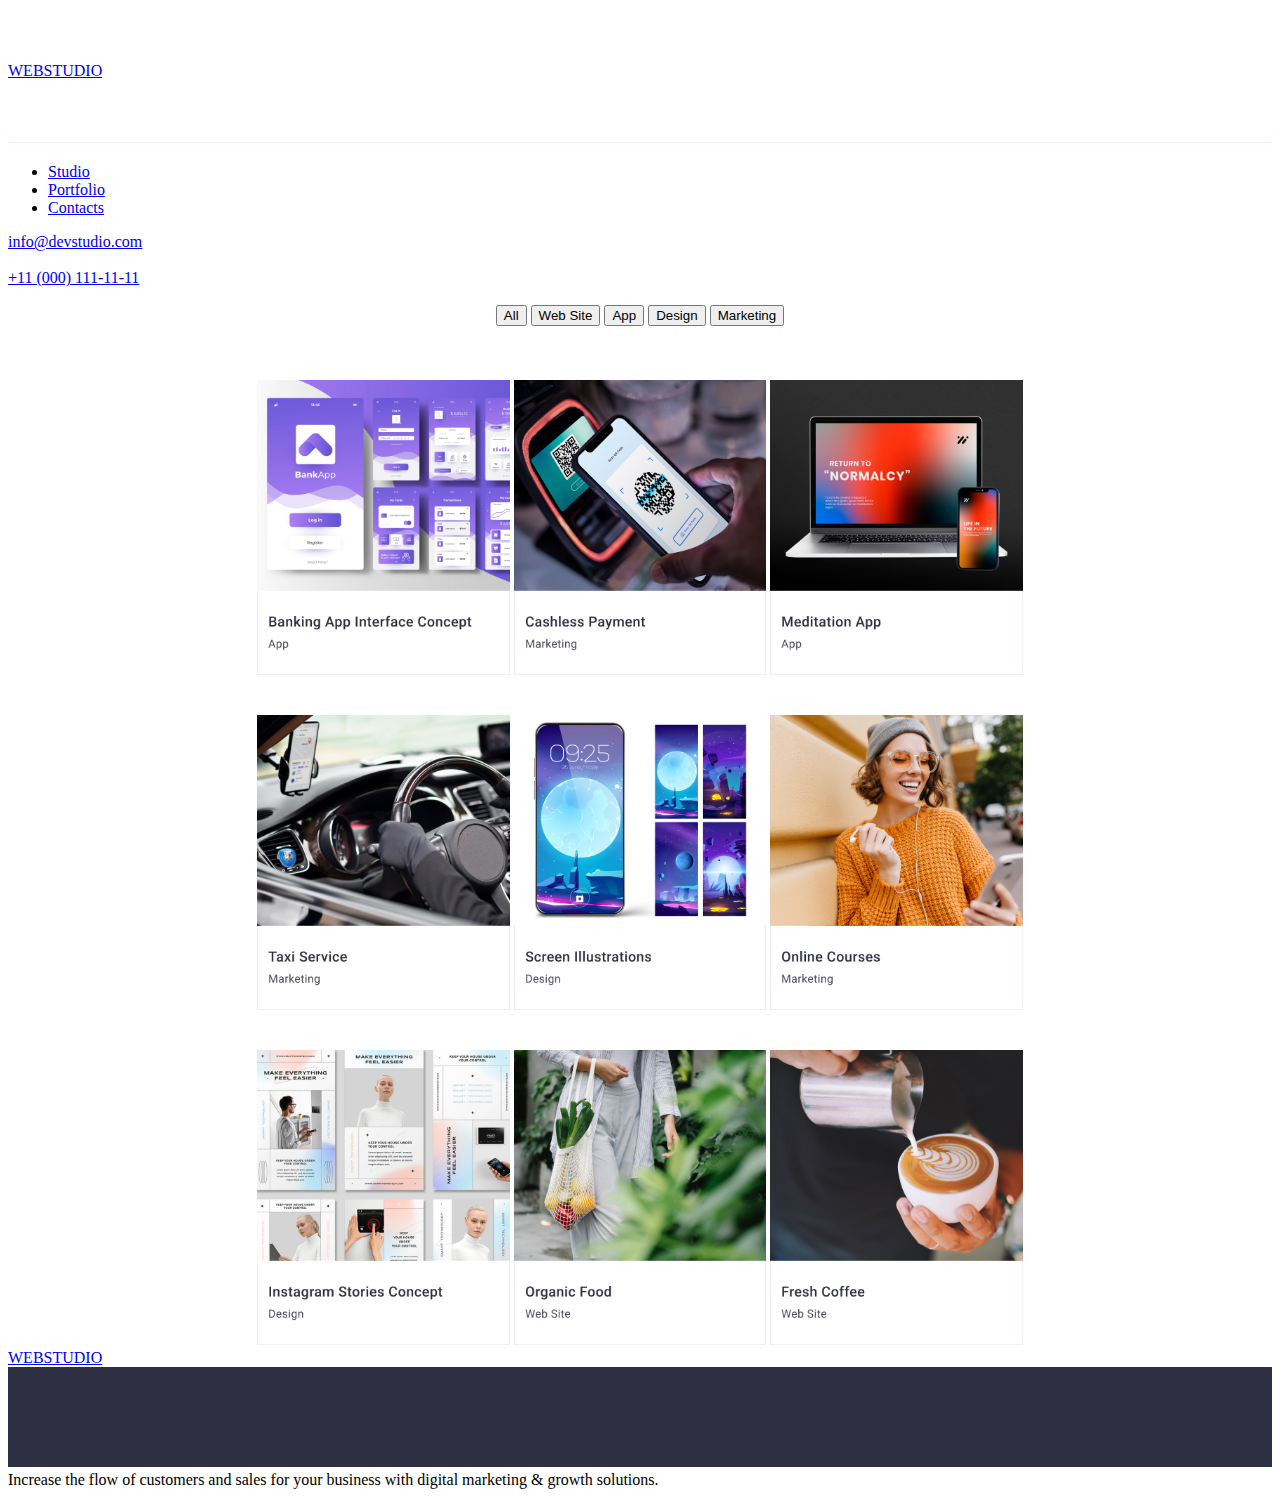
==== portfolio.html @ 26db4ebc "Reviewed" ====
<!doctype html>
<br lang="en">
<head>
  <title>Portfolio</title>
  <meta charset="utf-8">
</head>

<br>

<br>
<a href="WebStudio">WEBSTUDIO</a>
  <img src="./images/Top line bg.jpg" alt="Top Header bg" width="100%" />
<nav>
  <ul>
    <li>
      <a href="Studio">Studio</a>
    </li>
    <li>
      <a href="Portfolio">Portfolio</a>
    </li>
    <li>
      <a href="Contacts">Contacts</a>
    </li>
  </ul>
</nav>

<a href="mailto:info@devstudio.com" 
    target="_blank" 
    rel="noopener norefferer">
    info@devstudio.com
</a>
</br></br>
<a href="tel:+11 (000) 111-11-11" 
    target="_blank" 
    rel="noopener norefferer" >
    +11 (000) 111-11-11
</a>
</Header>
</br></br>
<main>

  <section align="center">
      <button type="button"> All </button>
      <button type="button"> Web Site </button>
      <button type="button"> App </button>
      <button type="button"> Design </button>
      <button type="button"> Marketing </button>
  </section>
</br></br></br>
  <section align="center">
    <img src="./images/Portfolio pc1 s1.jpg" alt="Banking App Interface Concept- App" width="20%"/>
    <img src="./images/Portfolio pc2 s1.jpg" alt="Cashless Payment- Marketing" width="20%" /> 
    <img src="./images/Portfolio pc3 s1.jpg" alt="Meditation App- App" width="20%"/>
  </section>
  </br></br>
  <section align="center">
    <img src="./images/Portfolio pc1 s2.jpg" alt="Taxi Service- Marketing" width="20%"/>
    <img src="./images/Portfolio pc2 s2.jpg" alt="Screen Illustrations- Design" width="20%" /> 
    <img src="./images/Portfolio pc3 s2.jpg" alt="Online Courses- Marketing" width="20%"/>
  </section>
</br></br>
  <section align="center">
    <img src="./images/Portfolio pc1 s3.jpg" alt="Instagram Stories Concept- Design" width="20%"/>
    <img src="./images/Portfolio pc2 s3.jpg" alt="Organic Food- Web Site" width="20%" /> 
    <img src="./images/Portfolio pc3 s3.jpg" alt="Fresh Coffee- Web Site" width="20%"/>
  </section>
</main>

<footer>
    <a href="WebStudio">WEBSTUDIO </a>
    <img src="./images/navy-blue-footer.jpg" alt="Navy blue bg in footer" width="100%" height="100px"  />
    <span>Increase the flow of customers and sales for your business with digital marketing & growth solutions.</span>
</footer>
</body>
</html>
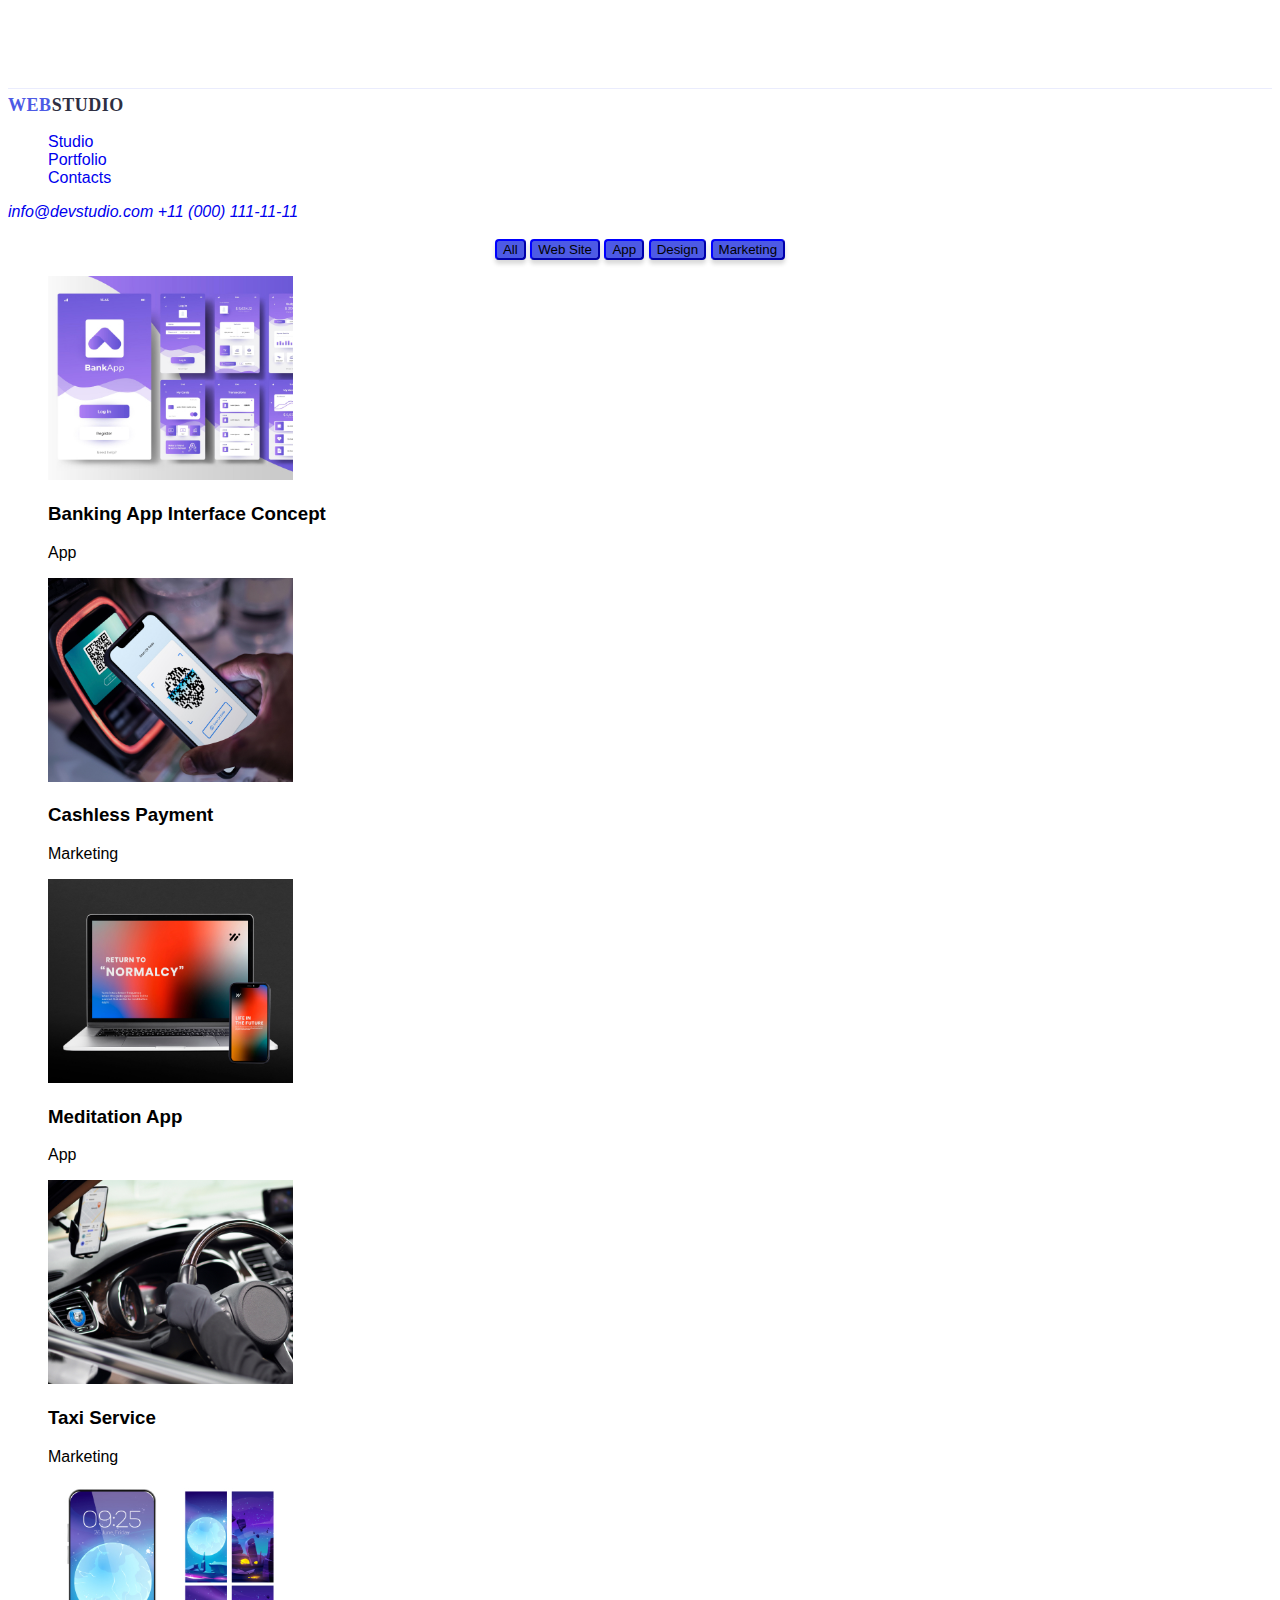
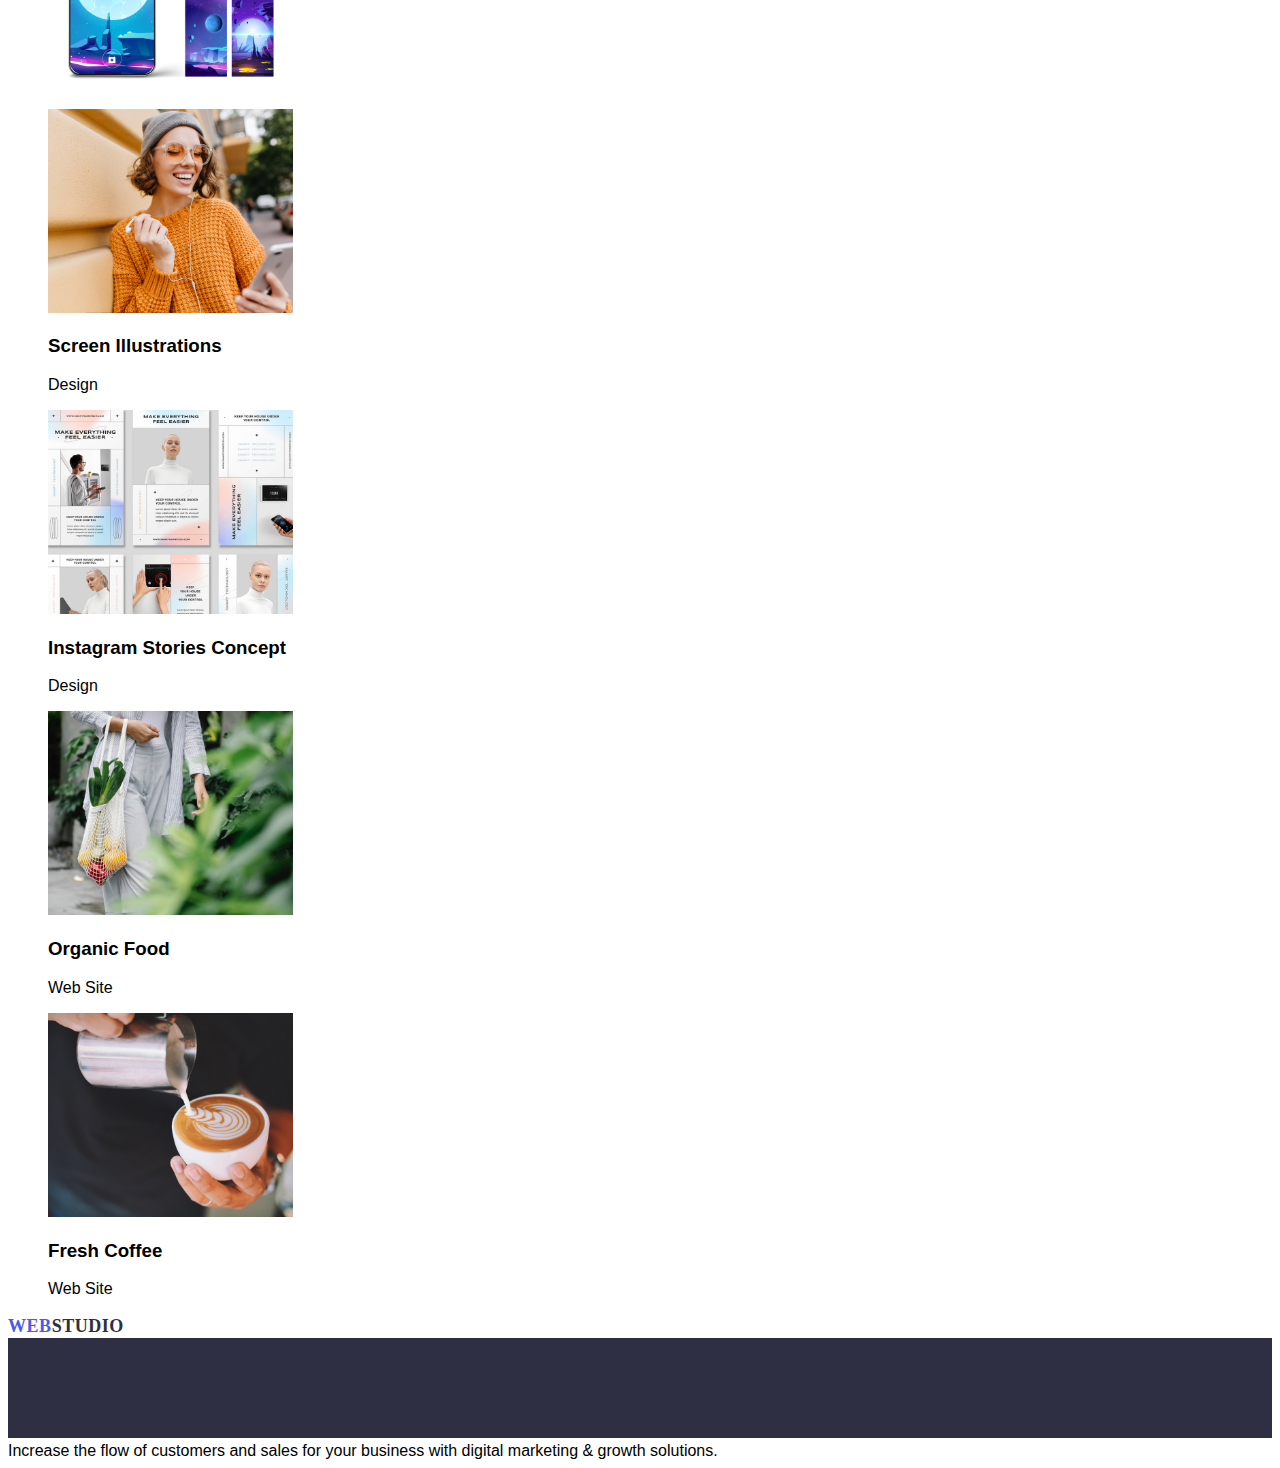
==== commit 47330704: "hw2" ====
--- a/portfolio.html
+++ b/portfolio.html
@@ -3,20 +3,28 @@
 <head>
   <title>Portfolio</title>
   <meta charset="utf-8">
+  <link rel="stylesheet" href="./css/style.css" />
 </head>
+<body>
+<header>
+<img src="./images/Top line bg.jpg" alt="Top Header bg" width="100%" />
 
-<br>
+<!--LOGO TEXT-->
+<a class="logo" href="./index.html" 
+rel= "noopener norefferer nofollow" 
+target="_blank">
+  <span class="web">WEB</span>
+  <span class="studio">STUDIO</span>
+</a>
 
-<br>
-<a href="WebStudio">WEBSTUDIO</a>
-  <img src="./images/Top line bg.jpg" alt="Top Header bg" width="100%" />
-<nav>
+<!-- Navigation --> 
+<nav class="nav"> 
   <ul>
     <li>
-      <a href="Studio">Studio</a>
+      <a href="./index.html" rel="noopener norefferer nofollow">Studio</a>
     </li>
     <li>
-      <a href="Portfolio">Portfolio</a>
+      <a href="./portfolio.html" rel="noopener norefferer nofollow">Portfolio</a>
     </li>
     <li>
       <a href="Contacts">Contacts</a>
@@ -24,53 +32,109 @@
   </ul>
 </nav>
 
-<a href="mailto:info@devstudio.com" 
+<!--Contacts-->
+<address>
+  <a href="mailto:info@devstudio.com" 
     target="_blank" 
     rel="noopener norefferer">
     info@devstudio.com
 </a>
-</br></br>
 <a href="tel:+11 (000) 111-11-11" 
     target="_blank" 
     rel="noopener norefferer" >
     +11 (000) 111-11-11
 </a>
-</Header>
-</br></br>
+</address>
+</header>
 <main>
-
-  <section align="center">
+<!-- Portfolio --></br>
+  <div class="center-nav" align="center">
       <button type="button"> All </button>
       <button type="button"> Web Site </button>
       <button type="button"> App </button>
       <button type="button"> Design </button>
       <button type="button"> Marketing </button>
-  </section>
-</br></br></br>
-  <section align="center">
-    <img src="./images/Portfolio pc1 s1.jpg" alt="Banking App Interface Concept- App" width="20%"/>
-    <img src="./images/Portfolio pc2 s1.jpg" alt="Cashless Payment- Marketing" width="20%" /> 
-    <img src="./images/Portfolio pc3 s1.jpg" alt="Meditation App- App" width="20%"/>
-  </section>
-  </br></br>
-  <section align="center">
-    <img src="./images/Portfolio pc1 s2.jpg" alt="Taxi Service- Marketing" width="20%"/>
-    <img src="./images/Portfolio pc2 s2.jpg" alt="Screen Illustrations- Design" width="20%" /> 
-    <img src="./images/Portfolio pc3 s2.jpg" alt="Online Courses- Marketing" width="20%"/>
-  </section>
-</br></br>
-  <section align="center">
-    <img src="./images/Portfolio pc1 s3.jpg" alt="Instagram Stories Concept- Design" width="20%"/>
-    <img src="./images/Portfolio pc2 s3.jpg" alt="Organic Food- Web Site" width="20%" /> 
-    <img src="./images/Portfolio pc3 s3.jpg" alt="Fresh Coffee- Web Site" width="20%"/>
-  </section>
+  </div>
+  <ul>
+    <!--1st Layer--> 
+    <div class="portfolio-1st">
+      <section class="port-1st">
+      
+      <li><img src="./images/portimg1.jpg" alt="Banking App Interface Concept- App" width="20%"/>
+      <h3>Banking App Interface Concept</h3>
+      <p>App</p>
+      </li>
+      
+      <li><img src="./images/portimg2.jpg" alt="Cashless Payment- Marketing" width="20%" /> 
+      <h3>Cashless Payment</h3>
+      <p>Marketing</p>
+      </li>
+      
+      <li><img src="./images/portimg3.jpg" alt="Meditation App- App" width="20%"/>
+       <h3>Meditation App</h3>
+      <p>App</p>
+      </li>
+      </section>
+    </div>
+    
+    <!--2nd Layer--> 
+    <div class="portfolio-2nd">
+      <section class="port-2nd">
+      
+      <li><img src="./images/portimg4.jpg" alt="Taxi Service- Marketing" width="20%"/>
+      <h3>Taxi Service</h3>
+      <p>Marketing</p>
+      </li>
+      
+      <li><img src="./images/portimg5.jpg" alt="Screen Illustrations- Design" width="20%" /> 
+      <h3></h3>
+      <p></p>
+      </li>
+      
+      <li><img src="./images/portimg6.jpg" alt="Online Courses- Marketing" width="20%"/>
+      <h3>Screen Illustrations</h3>
+      <p>Design</p>
+      </li>
+      </section>
+    </div>
+    
+    <!--3rd Layer--> 
+    <div class="portfolio-3rd">
+      <section class="port-3rd">
+      
+      <li><img src="./images/portimg7.jpg" alt="Instagram Stories Concept- Design" width="20%"/>
+      <h3>Instagram Stories Concept</h3>
+      <p>Design</p>
+      </li>
+      
+      <li><img src="./images/portimg8.jpg" alt="Organic Food- Web Site" width="20%" />
+      <h3>Organic Food</h3>
+      <p>Web Site</p>
+      </li> 
+      
+      <li><img src="./images/portimg9.jpg" alt="Fresh Coffee- Web Site" width="20%"/>
+      <h3>Fresh Coffee</h3>
+      <p>Web Site</p>
+      </li>
+      </section> 
+    </div>
+
+  </ul>
 </main>
 
-<footer>
-    <a href="WebStudio">WEBSTUDIO </a>
+<footer class="footer">
+    <a class="logo" href="./index.html"
+    rel= "noopener norefferer nofollow" 
+    target="_blank">
+      <span class="web">WEB</span>
+      <span class="studio">STUDIO</span>
+    </a>
     <img src="./images/navy-blue-footer.jpg" alt="Navy blue bg in footer" width="100%" height="100px"  />
     <span>Increase the flow of customers and sales for your business with digital marketing & growth solutions.</span>
 </footer>
-</body>
+
+</body> 
+
+
 </html>
 
--- a/css/style.css
+++ b/css/style.css
@@ -0,0 +1,153 @@
+
+.logo {
+  display: inline-flex;
+height: 24px;
+align-items: center;
+flex-shrink: 0;
+position: inherit;
+}
+
+.web {
+color: var(--iris, #4D5AE5);
+font-family: Raleway;
+font-size: 18px;
+font-style: normal;
+font-weight: 800;
+line-height: 21px; /* 116.667% */
+letter-spacing: 0.54px;
+text-transform: uppercase;
+white-space: nowrap;
+}
+.studio {
+color: var(--navyblue, #2E2F42);
+font-family: Raleway;
+font-size: 18px;
+font-style: normal;
+font-weight: 800;
+line-height: 21px; /* 116.667% */
+letter-spacing: 0.54px;
+text-transform: uppercase;
+white-space: nowrap;
+}
+
+.header-nav {
+font-family: sans-serif;
+text-decoration: none;
+white-space: nowrap;
+font-size: 16px;
+}
+.nav {
+  text-decoration: none;
+  white-space: nowrap;
+  font-size: 16px;
+}
+.center-nav {
+  color: blue;
+  text-decoration-color: blue;
+  font-size: 16px;
+}
+.center-nav:hover {
+color: darkblue;
+outline-color: rgb(126, 228, 148);
+transition: background-color 3s;
+border-color: black;
+border-radius: 10%;
+}
+
+.main-orderservice {
+    position: relative;
+        }
+ 
+.h1-orderservice {
+     position: absolute;
+     left: 50px;
+     bottom: 50px;
+     right: 50px;
+     text-align: center;
+     color: white;
+     padding: 25%;
+        }
+ 
+.button-orderservice {
+            position: absolute;
+            align-content: center;
+            text-align: center;
+            bottom: 20px;
+            left: 250px;
+      margin: 25%;
+      
+          }
+
+.button {
+  background-color: blueviolet;
+  color-scheme: green;
+}
+a {
+  text-decoration: none;
+  font-size: 16px;
+}
+li {
+list-style: none;
+
+}
+address {
+  color:black;
+  text-decoration: none;
+  font-size: 16px;
+}
+address:hover {
+color: blue;
+}
+
+body{
+  font-family:'roboto', sans-serif;
+}
+h2,h3,p,h1 {
+  font-family: 'roboto', sans-serif;
+}
+button{
+  border-color: blue;
+ border-radius: 4px;
+background: var(--iris, #4D5AE5);
+box-shadow: 0px 4px 4px 0px rgba(0, 0, 0, 0.15);
+}
+
+/* teamcard section*/
+
+.teamcard-section {
+  padding: 5px;
+  max-width: 1000px;
+  background-color: #fff;
+  border: 2px;
+}
+
+.teamcard {
+  margin-bottom: 30px;
+  border: 2px;
+}
+.teamcard-img {
+  display: block;
+  max-width: 500%;
+  height: auto;
+  align-items: center;
+}
+.teamname {
+  margin-top: 0;
+  margin-bottom: 20px;
+  border: 2px ;
+  text-align: center;
+}
+
+.teamrole {
+  margin-bottom: 0;
+  margin-top: 0;
+  border: 2px;
+  text-align: center;
+}
+/* Button Text
+font-family: Roboto;
+font-size: 16px;
+font-style: normal;
+font-weight: 500;
+line-height: 24px;     150%
+letter-spacing: 0.64px; */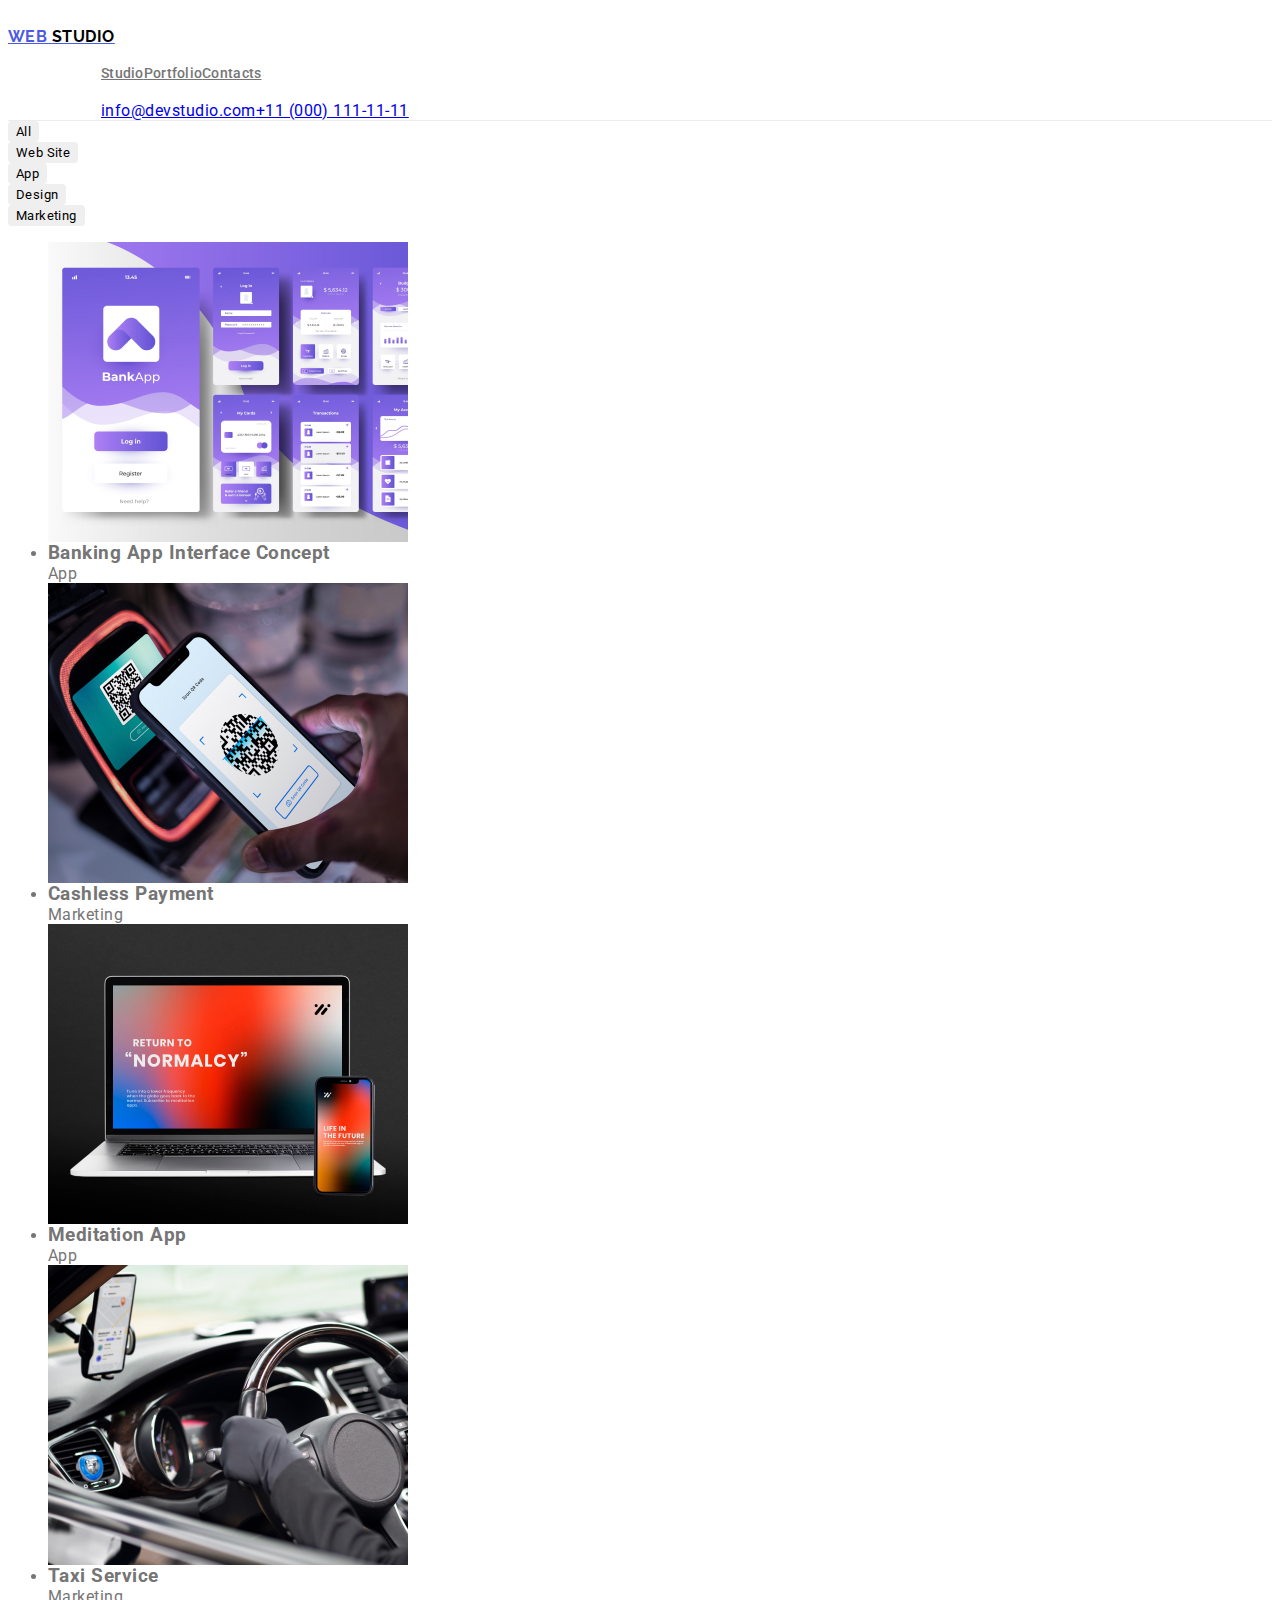
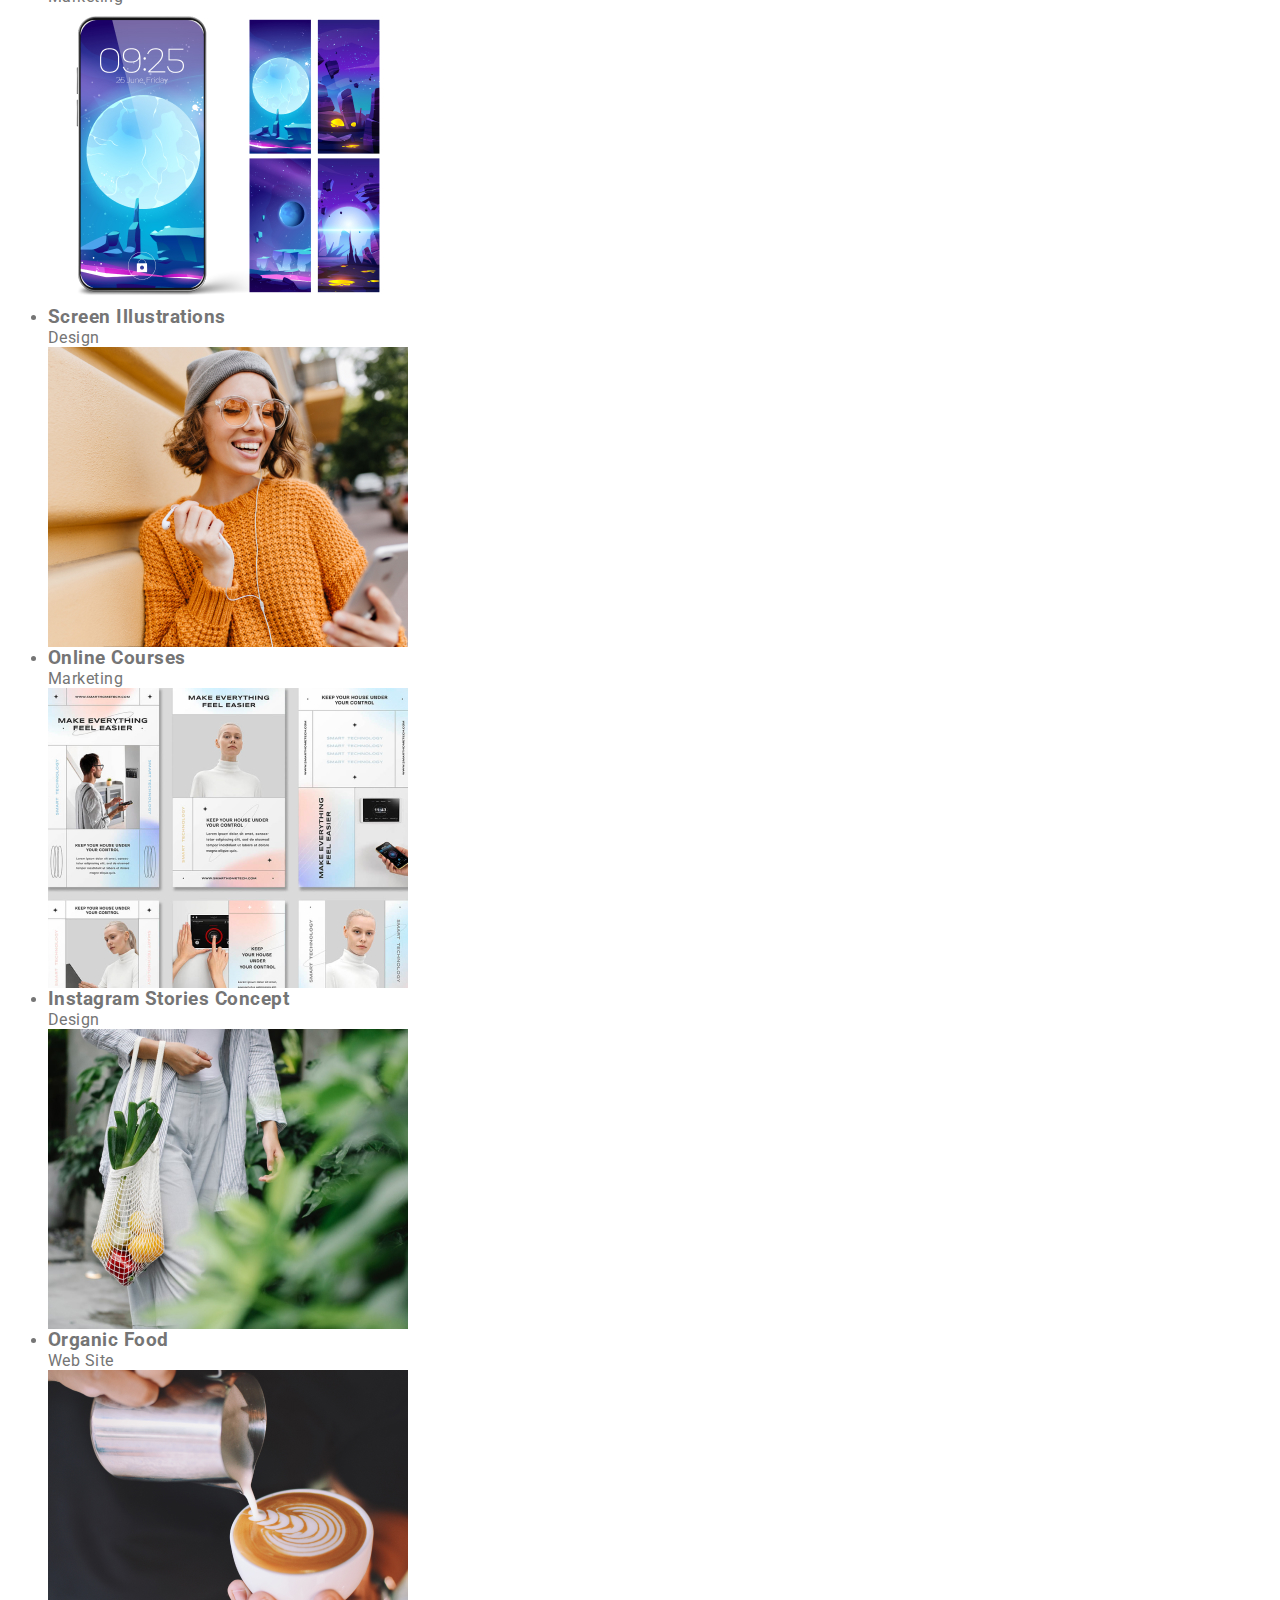
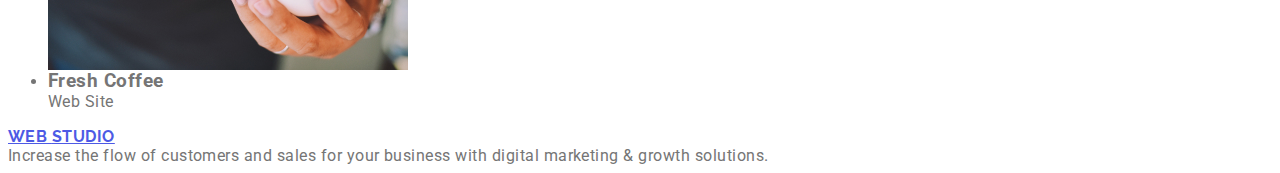
==== commit 14630c55: "Co-authored-by: lexieberry <lexieberry@users.noreply.github.com>" ====
--- a/portfolio.html
+++ b/portfolio.html
@@ -4,133 +4,125 @@
   <title>Portfolio</title>
   <meta charset="utf-8">
   <link rel="stylesheet" href="./css/style.css" />
+  <link
+      href="https://fonts.googleapis.com/css2?family=Raleway:wght@800&family=Roboto:wght@400;500;700;900&display=swap"
+      rel="stylesheet"
+    />
 </head>
 <body>
-<header>
-<img src="./images/Top line bg.jpg" alt="Top Header bg" width="100%" />
+  <header class="page-header">
+    <!-- Navigation -->
+    <nav class="header-nav">
+      <!--LOGO TEXT-->
+      <a class="logo" href="./index.html">
+        WEB
+        <span class="logo-black">STUDIO</span>
+      </a>
 
-<!--LOGO TEXT-->
-<a class="logo" href="./index.html" 
-rel= "noopener norefferer nofollow" 
-target="_blank">
-  <span class="web">WEB</span>
-  <span class="studio">STUDIO</span>
-</a>
+      <ul class="nav-menu list">
+        <li>
+          <a class="page current" href="./index.html">Studio</a>
+        </li>
+        <li>
+          <a class="page" href="./portfolio.html">Portfolio</a>
+        </li>
+        <li>
+          <a class="page" href="Contacts">Contacts</a>
+        </li>
+      </ul>
+    </nav>
+    <!--Contacts-->
+    <address>
+      <ul class="contacts-menu list">
+        <li>
+          <a class="item" href="mailto:info@devstudio.com">
+            info@devstudio.com
+          </a>
+        </li>
+        <li>
+          <a class="item" href="tel:+11 (000) 111-11-11">
+            +11 (000) 111-11-11
+          </a>
+        </li>
+      </ul>
+    </address>
+  </header>
 
-<!-- Navigation --> 
-<nav class="nav"> 
-  <ul>
-    <li>
-      <a href="./index.html" rel="noopener norefferer nofollow">Studio</a>
+<main>
+<section>
+
+<ul class="center-nav list">
+  <li><button type="button" class="button"> All </button></li>
+  <li><button type="button" class="button"> Web Site </button></li> 
+  <li><button type="button" class="button"> App </button></li>
+  <li><button type="button" class="button"> Design </button></li> 
+  <li><button type="button" class="button"> Marketing </button></li> 
+</ul>
+
+<!--1st Layer--> 
+<ul class="portfolio-1st">
+  
+  
+  <li><img src="./images/portimg1.jpg" alt="Banking App Interface Concept- App" width="360"/>
+  <h3>Banking App Interface Concept</h3>
+  <p>App</p>
+  </li>
+  
+  <li><img src="./images/portimg2.jpg" alt="Cashless Payment- Marketing" width="360" /> 
+  <h3>Cashless Payment</h3>
+  <p>Marketing</p>
+  </li>
+  
+  <li><img src="./images/portimg3.jpg" alt="Meditation App- App" width="360"/>
+   <h3>Meditation App</h3>
+    <p>App</p>
+  </li>
+
+  <li><img src="./images/portimg4.jpg" alt="Taxi Service- Marketing" width="360"/>
+    <h3>Taxi Service</h3>
+    <p>Marketing</p>
     </li>
-    <li>
-      <a href="./portfolio.html" rel="noopener norefferer nofollow">Portfolio</a>
+    
+  <li><img src="./images/portimg5.jpg" alt="Screen Illustrations- Design" width="360" /> 
+    <h3>Screen Illustrations</h3>
+    <p>Design</p>
     </li>
-    <li>
-      <a href="Contacts">Contacts</a>
+    
+  <li><img src="./images/portimg6.jpg" alt="Online Courses- Marketing" width="360"/>
+    <h3>Online Courses</h3>
+    <p>Marketing</p>
     </li>
-  </ul>
-</nav>
 
-<!--Contacts-->
-<address>
-  <a href="mailto:info@devstudio.com" 
-    target="_blank" 
-    rel="noopener norefferer">
-    info@devstudio.com
-</a>
-<a href="tel:+11 (000) 111-11-11" 
-    target="_blank" 
-    rel="noopener norefferer" >
-    +11 (000) 111-11-11
-</a>
-</address>
-</header>
-<main>
-<!-- Portfolio --></br>
-  <div class="center-nav" align="center">
-      <button type="button"> All </button>
-      <button type="button"> Web Site </button>
-      <button type="button"> App </button>
-      <button type="button"> Design </button>
-      <button type="button"> Marketing </button>
-  </div>
-  <ul>
-    <!--1st Layer--> 
-    <div class="portfolio-1st">
-      <section class="port-1st">
-      
-      <li><img src="./images/portimg1.jpg" alt="Banking App Interface Concept- App" width="20%"/>
-      <h3>Banking App Interface Concept</h3>
-      <p>App</p>
-      </li>
-      
-      <li><img src="./images/portimg2.jpg" alt="Cashless Payment- Marketing" width="20%" /> 
-      <h3>Cashless Payment</h3>
-      <p>Marketing</p>
-      </li>
-      
-      <li><img src="./images/portimg3.jpg" alt="Meditation App- App" width="20%"/>
-       <h3>Meditation App</h3>
-      <p>App</p>
-      </li>
-      </section>
-    </div>
-    
-    <!--2nd Layer--> 
-    <div class="portfolio-2nd">
-      <section class="port-2nd">
-      
-      <li><img src="./images/portimg4.jpg" alt="Taxi Service- Marketing" width="20%"/>
-      <h3>Taxi Service</h3>
-      <p>Marketing</p>
-      </li>
-      
-      <li><img src="./images/portimg5.jpg" alt="Screen Illustrations- Design" width="20%" /> 
-      <h3></h3>
-      <p></p>
-      </li>
-      
-      <li><img src="./images/portimg6.jpg" alt="Online Courses- Marketing" width="20%"/>
-      <h3>Screen Illustrations</h3>
-      <p>Design</p>
-      </li>
-      </section>
-    </div>
-    
-    <!--3rd Layer--> 
-    <div class="portfolio-3rd">
-      <section class="port-3rd">
-      
-      <li><img src="./images/portimg7.jpg" alt="Instagram Stories Concept- Design" width="20%"/>
+  <li><img src="./images/portimg7.jpg" alt="Instagram Stories Concept- Design" width="360"/>
       <h3>Instagram Stories Concept</h3>
       <p>Design</p>
       </li>
       
-      <li><img src="./images/portimg8.jpg" alt="Organic Food- Web Site" width="20%" />
+  <li><img src="./images/portimg8.jpg" alt="Organic Food- Web Site" width="360" />
       <h3>Organic Food</h3>
       <p>Web Site</p>
       </li> 
       
-      <li><img src="./images/portimg9.jpg" alt="Fresh Coffee- Web Site" width="20%"/>
+  <li><img src="./images/portimg9.jpg" alt="Fresh Coffee- Web Site" width="360"/>
       <h3>Fresh Coffee</h3>
       <p>Web Site</p>
-      </li>
-      </section> 
-    </div>
+  </li>
+  
+</ul>
+</section>
 
-  </ul>
 </main>
 
 <footer class="footer">
-    <a class="logo" href="./index.html"
-    rel= "noopener norefferer nofollow" 
-    target="_blank">
-      <span class="web">WEB</span>
-      <span class="studio">STUDIO</span>
-    </a>
-    <img src="./images/navy-blue-footer.jpg" alt="Navy blue bg in footer" width="100%" height="100px"  />
-    <span>Increase the flow of customers and sales for your business with digital marketing & growth solutions.</span>
+  <a class="logo" href="./index.html">
+    WEB
+    <span class="studio-white">STUDIO</span>
+  </a>
+
+  <p>
+    Increase the flow of customers and sales for your business with digital
+    marketing & growth solutions.
+  </p>
 </footer>
 
 </body> 
--- a/css/style.css
+++ b/css/style.css
@@ -1,36 +1,187 @@
-
+:root{
+  --iris: #4D5AE5;
+  --logo-black: #000000;
+  --primary-white-color: #ffffff;
+  --button-filter: #f5f4fa;
+  --background-black: #2E2F42;
+  --text-white-opacity: rgba(255, 255, 255, 0.6);
+  --primary-text-color: #757575;
+}
+
+h1,
+h2,
+h3,
+h4,
+h5,
+h6,
+p {
+  margin: 0;
+}
+
+*,
+*::after,
+*::before{
+  box-sizing: inherit;
+}
+
+img {
+  display: block;
+  max-width: 100%;
+  height: auto;
+}
+
+address{
+  font-style: normal;
+}
+
+body{
+  font-family:'Roboto', sans-serif;
+  background-color: var(--primary-white-color);
+  font-size: 16px;
+  color: var(--primary-text-color);
+  letter-spacing: 0.03em;
+}
+
+.section{
+  padding-top: 94px;
+  padding-bottom: 94px;
+}
+
+.container{
+  width: 1200px;
+  padding-left: 15px;
+  padding-right: 15px;
+  margin-left:auto;
+  margin-right: auto;
+}
+
+.list{
+  list-style: none;
+  padding: 0;
+  margin: 0;
+}
+
+.link{
+  text-decoration: none;
+  color: inherit
+}
+
+/* Logo */
 .logo {
-  display: inline-flex;
-height: 24px;
-align-items: center;
-flex-shrink: 0;
-position: inherit;
-}
-
-.web {
-color: var(--iris, #4D5AE5);
-font-family: Raleway;
-font-size: 18px;
-font-style: normal;
-font-weight: 800;
-line-height: 21px; /* 116.667% */
-letter-spacing: 0.54px;
-text-transform: uppercase;
-white-space: nowrap;
-}
-.studio {
-color: var(--navyblue, #2E2F42);
-font-family: Raleway;
-font-size: 18px;
-font-style: normal;
-font-weight: 800;
-line-height: 21px; /* 116.667% */
-letter-spacing: 0.54px;
-text-transform: uppercase;
-white-space: nowrap;
-}
-
-.header-nav {
+color: var(--iris);
+font-family: 'Raleway', 'sans-serif';
+font-weight: 700;
+line-height: 1.2;
+}
+
+.logo-black {
+  color: var(--logo-black);
+}
+
+.logo-white {
+  color: var(--primary-white-color);
+}
+
+/* Header */
+
+.menu,
+.navigation,
+.nav-menu,
+.contacts-menu {
+  display: flex;
+  align-items: center;
+  
+}
+
+.nav-menu {
+  margin-left: 93px;
+}
+
+.contacts-menu {
+  margin-left: 93px;
+}
+
+.nav-menu .item:not(:last-child),
+.contacts-menu .item:not(:last-child) {
+  margin-right: 50px;
+}
+
+.nav-menu .page,
+.contacts-menu .contact {
+  display: block;
+  padding-top: 20px;
+  padding-bottom: 19px;
+  color: var(--primary-black-color);
+  font-weight: 500;
+  font-size: 14px;
+  line-height: 1.14;
+  letter-spacing: 0.02em;
+}
+
+.contacts-menu .contact {
+  color: var(--primary-text-color);
+}
+
+.nav-menu .page:hover,
+.nav-menu .page:focus,
+.nav-menu .page.current,
+.contacts-menu .contact:hover,
+.contacts-menu .contact:focus {
+  color: var(--accent-color);
+}
+
+.page-header {
+  border-bottom: 1px solid #ececec;
+}
+
+/* button */
+
+.button{
+  border-color: transparent;
+  font-family: inherit;
+  letter-spacing: 0.03em;
+  cursor: pointer;
+  border-radius: 4px;
+}
+
+.button.orderservice{
+  background-color: var(--iris);
+  color: var(--primary-white-color);
+  font-weight: 700;
+  font-size: 16px;
+  line-height: 1.87;
+  letter-spacing: 0.06em;
+  padding: 10px 32px;
+  margin-top: 30px;
+}
+
+.button.orderservice:hover,
+.button.orderservice:focus{
+  background-color: var(--primary-text-color);
+}
+
+/* hero */
+.hero{
+  padding-top: 200px;
+  padding-bottom: 200px;
+  text-align: center;
+}
+
+.bg-hero{
+  background-color: var(--background-black);
+}
+
+.hero-title{
+  /* margin-bottom: 30px; */
+  color: var(--primary-white-color);
+  font-weight: 900;
+  line-height: 1.36;
+  text-align: center;
+  letter-spacing: 0.06em;
+  text-transform: uppercase;
+}
+
+/* .header-nav {
 font-family: sans-serif;
 text-decoration: none;
 white-space: nowrap;
@@ -52,20 +203,25 @@
 transition: background-color 3s;
 border-color: black;
 border-radius: 10%;
-}
-
-.main-orderservice {
-    position: relative;
+} */
+
+/* .main-orderservice {
+  background: #2E2F42;
+  width: 1000px;
+height: 200px;
         }
+
  
 .h1-orderservice {
-     position: absolute;
-     left: 50px;
-     bottom: 50px;
-     right: 50px;
-     text-align: center;
-     color: white;
-     padding: 25%;
+  width: 496px;
+  color: #FFF;
+  text-align: center;
+  font-family: Roboto;
+  font-size: 40px;
+  font-style: normal;
+  font-weight: 700;
+  line-height: 60px; 
+  letter-spacing: 1.12px;
         }
  
 .button-orderservice {
@@ -99,9 +255,7 @@
 color: blue;
 }
 
-body{
-  font-family:'roboto', sans-serif;
-}
+
 h2,h3,p,h1 {
   font-family: 'roboto', sans-serif;
 }
@@ -112,9 +266,42 @@
 box-shadow: 0px 4px 4px 0px rgba(0, 0, 0, 0.15);
 }
 
+.strategy {
+
+display: flex;
+width: 264px;
+flex-direction: column;
+align-items: flex-start;
+gap: 8px;
+
+}
+.punctuality {
+display: flex;
+width: 264px;
+flex-direction: column;
+align-items: flex-start;
+gap: 8px;
+}
+
+.diligence {
+display: flex;
+width: 264px;
+flex-direction: column;
+align-items: flex-start;
+gap: 8px;
+
+}
+
+.technologies{
+display: flex;
+width: 264px;
+flex-direction: column;
+align-items: flex-start;
+gap: 8px;
+} */
 /* teamcard section*/
 
-.teamcard-section {
+/* .teamcard-section {
   padding: 5px;
   max-width: 1000px;
   background-color: #fff;
@@ -143,7 +330,7 @@
   margin-top: 0;
   border: 2px;
   text-align: center;
-}
+} */
 /* Button Text
 font-family: Roboto;
 font-size: 16px;
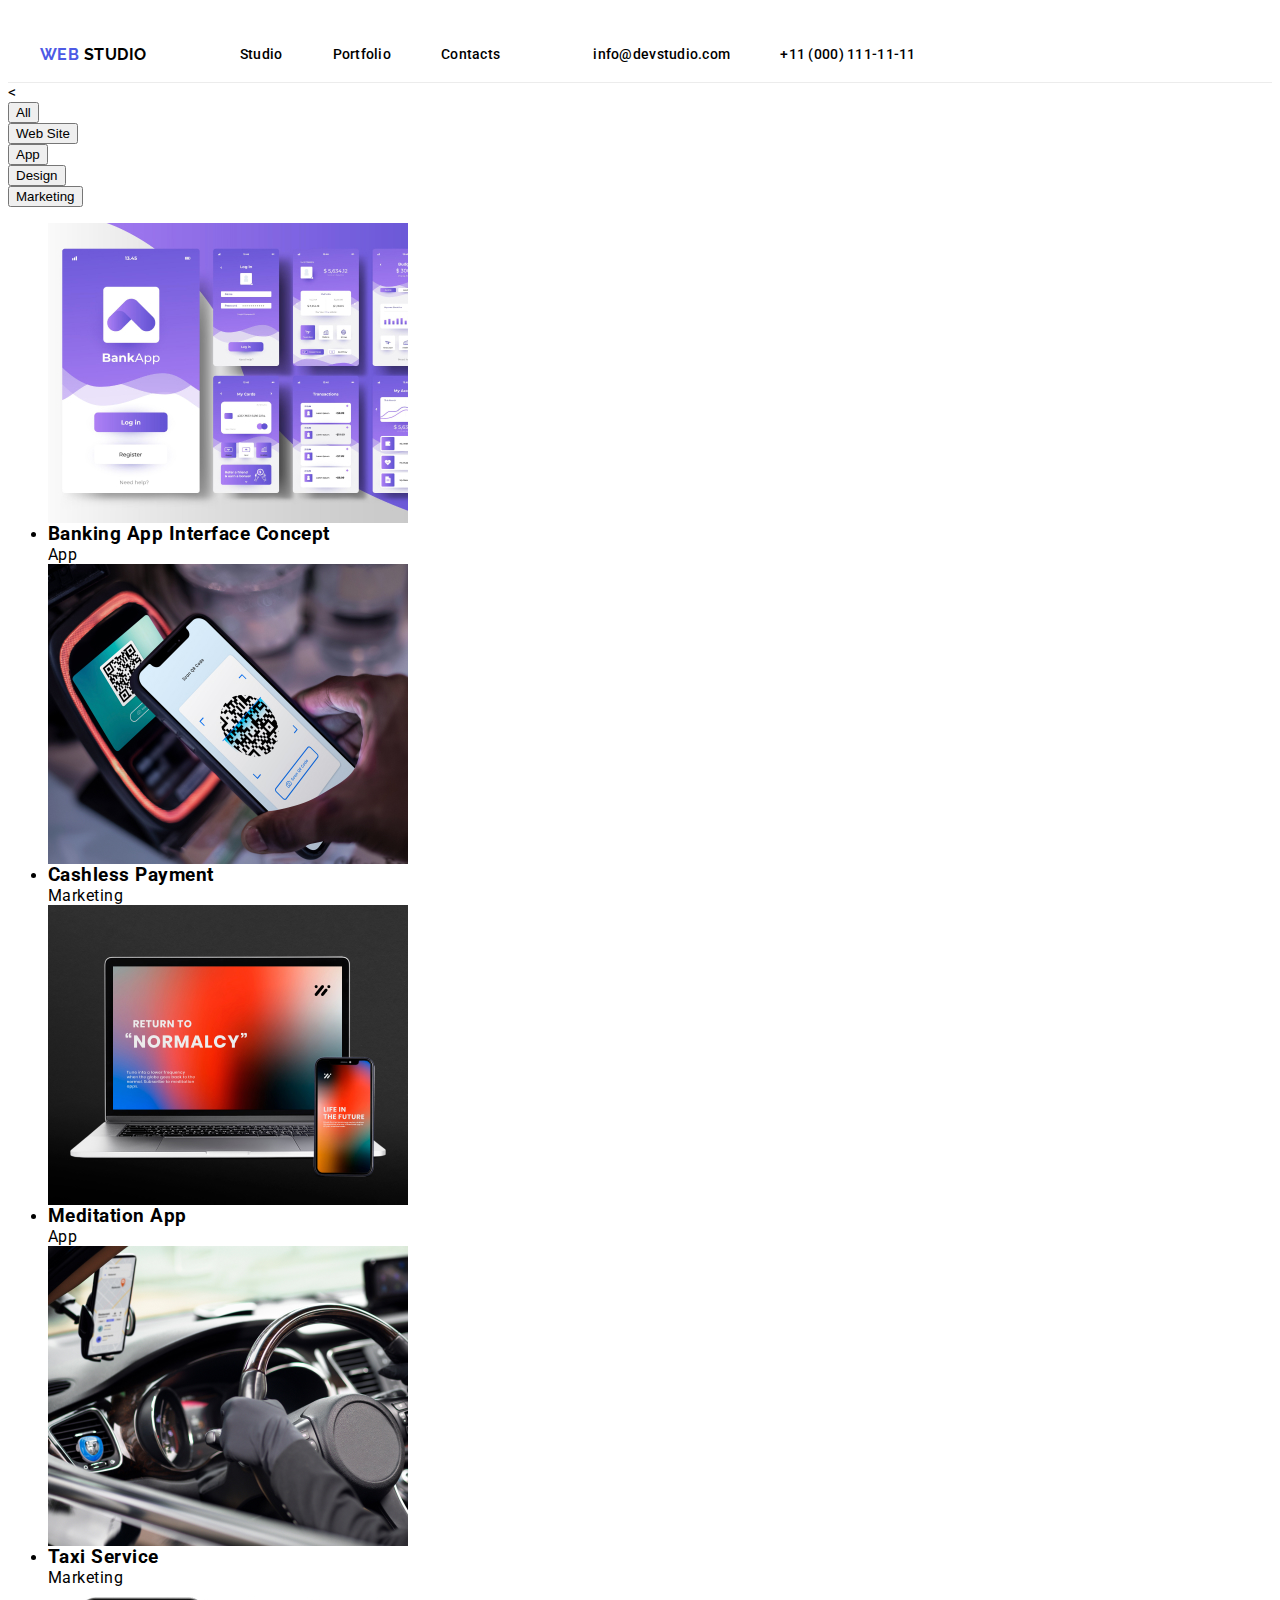
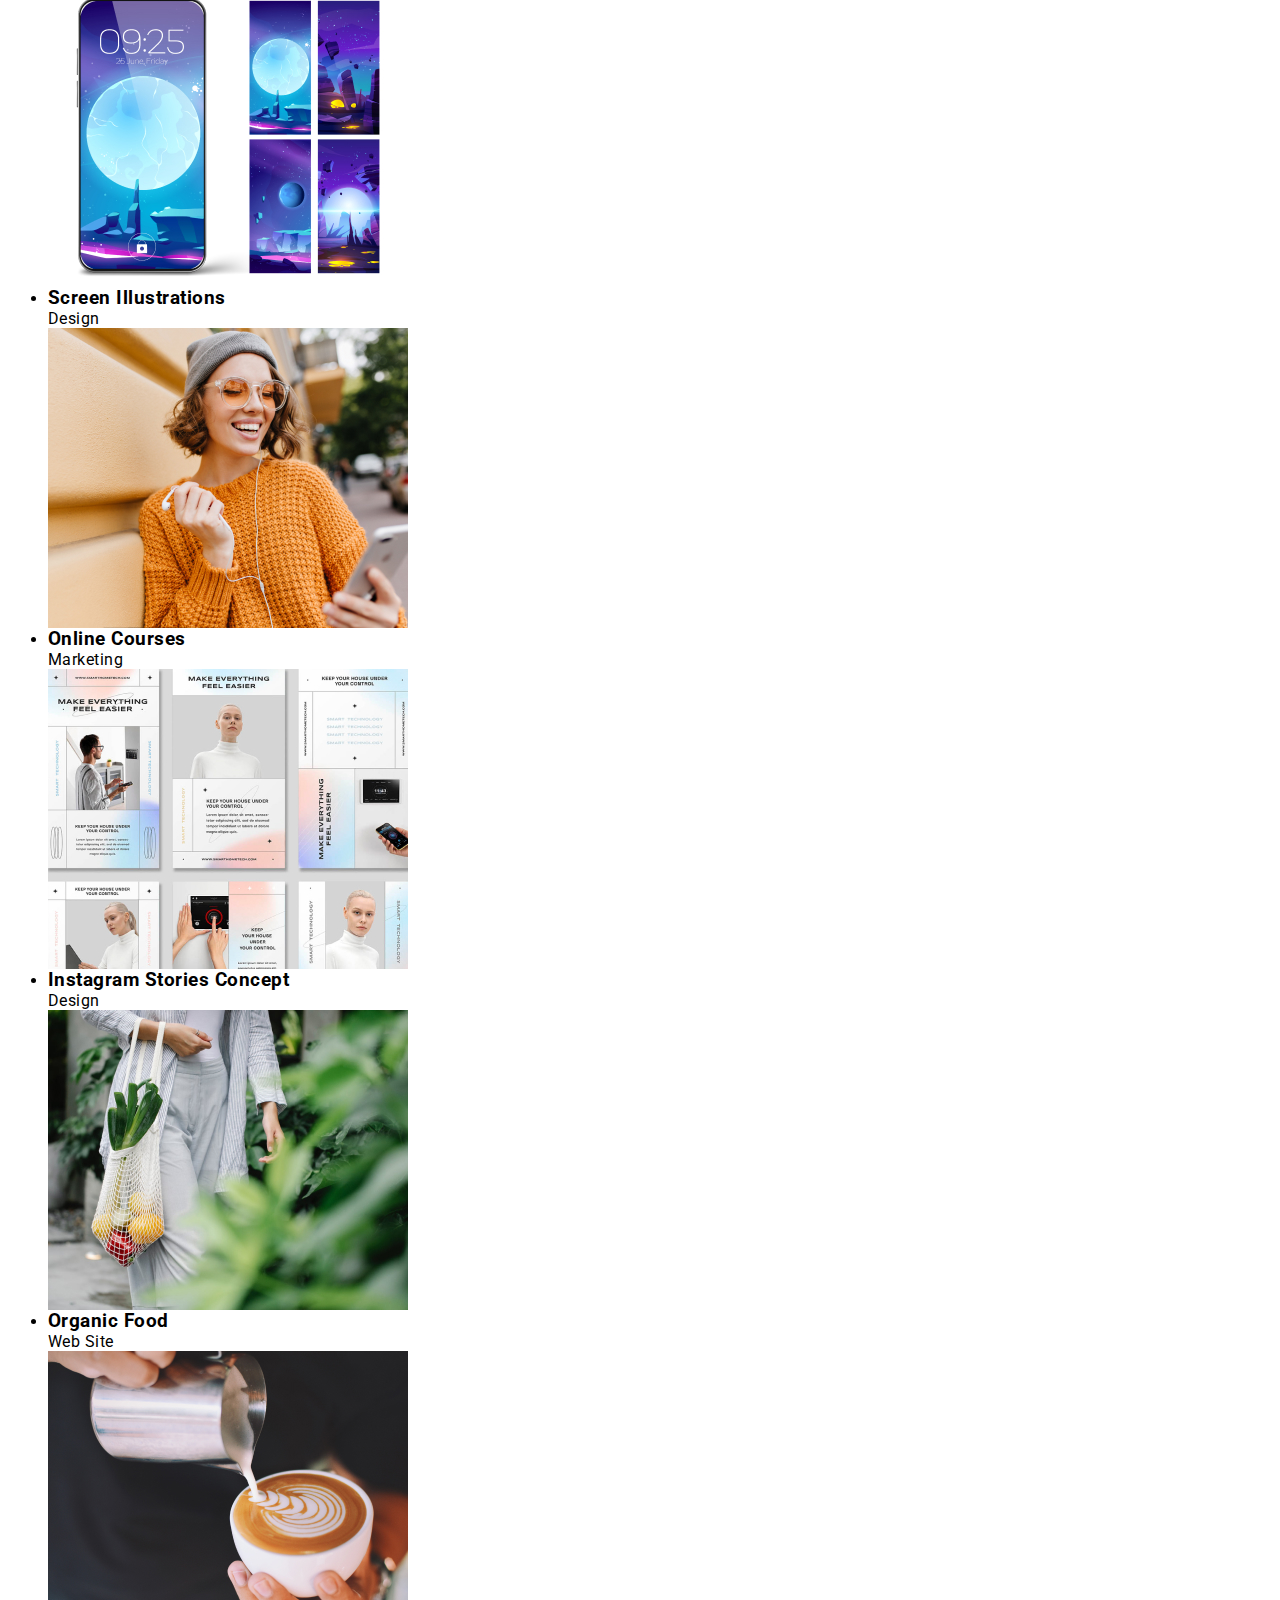
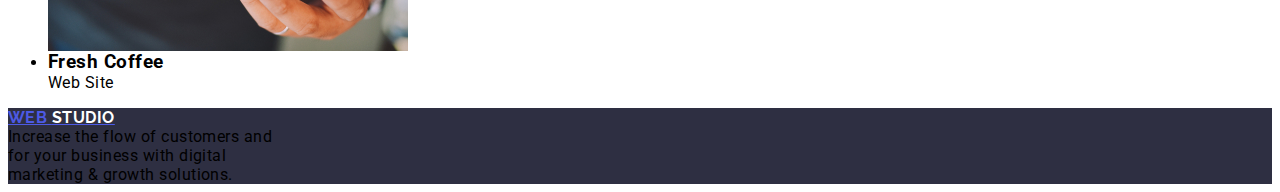
==== commit 188e54ad: "update" ====
--- a/portfolio.html
+++ b/portfolio.html
@@ -10,53 +10,56 @@
     />
 </head>
 <body>
-  <header class="page-header">
-    <!-- Navigation -->
-    <nav class="header-nav">
-      <!--LOGO TEXT-->
-      <a class="logo" href="./index.html">
-        WEB
-        <span class="logo-black">STUDIO</span>
-      </a>
+    <header class="page-header">
+      <div class="container menu">
+        <!-- Navigation -->
+        <nav class="navigation">
+          <!--LOGO TEXT-->
+          <a class="logo link" href="./index.html">
+            WEB
+            <span class="logo-black">STUDIO</span>
+          </a>
 
-      <ul class="nav-menu list">
-        <li>
-          <a class="page current" href="./index.html">Studio</a>
-        </li>
-        <li>
-          <a class="page" href="./portfolio.html">Portfolio</a>
-        </li>
-        <li>
-          <a class="page" href="Contacts">Contacts</a>
-        </li>
-      </ul>
-    </nav>
-    <!--Contacts-->
-    <address>
-      <ul class="contacts-menu list">
-        <li>
-          <a class="item" href="mailto:info@devstudio.com">
-            info@devstudio.com
-          </a>
-        </li>
-        <li>
-          <a class="item" href="tel:+11 (000) 111-11-11">
-            +11 (000) 111-11-11
-          </a>
-        </li>
-      </ul>
-    </address>
-  </header>
+          <ul class="nav-menu list">
+            <li class="item">
+              <a class="page current link" href="./index.html">Studio</a>
+            </li>
+            <li class="item">
+              <a class="page link" href="./portfolio.html">Portfolio</a>
+            </li>
+            <li class="item">
+              <a class="page link" href="Contacts">Contacts</a>
+            </li>
+          </ul>
+        </nav>
+        <!--Contacts-->
+        <address>
+          <ul class="contacts-menu list">
+            <li class="item">
+              <a class="contact link" href="mailto:info@devstudio.com">
+                info@devstudio.com
+              </a>
+            </li>
+            <li class="item">
+              <a class="contact link" href="tel:+11 (000) 111-11-11">
+                +11 (000) 111-11-11
+              </a>
+            </li>
+          </ul>
+        </address>
+      </div>
+    </header>
+  <
 
 <main>
 <section>
 
-<ul class="center-nav list">
-  <li><button type="button" class="button"> All </button></li>
-  <li><button type="button" class="button"> Web Site </button></li> 
-  <li><button type="button" class="button"> App </button></li>
-  <li><button type="button" class="button"> Design </button></li> 
-  <li><button type="button" class="button"> Marketing </button></li> 
+<ul class="list">
+  <li><button type="button" class="button-nav"> All </button></li>
+  <li><button type="button" class="button-nav"> Web Site </button></li> 
+  <li><button type="button" class="button-nav"> App </button></li>
+  <li><button type="button" class="button-nav"> Design </button></li> 
+  <li><button type="button" class="button-nav"> Marketing </button></li> 
 </ul>
 
 <!--1st Layer--> 
@@ -113,17 +116,17 @@
 
 </main>
 
-<footer class="footer">
-  <a class="logo" href="./index.html">
-    WEB
-    <span class="studio-white">STUDIO</span>
-  </a>
-
-  <p>
-    Increase the flow of customers and sales for your business with digital
-    marketing & growth solutions.
-  </p>
-</footer>
+ <footer class="footer">
+      <a class="logo" href="./index.html">
+        WEB
+        <span class="logo-white">STUDIO</span>
+      </a>
+      <p>
+        Increase the flow of customers and <br> 
+        for your business with digital <br>
+        marketing & growth solutions.
+      </p>
+    </footer>
 
 </body> 
 
--- a/css/style.css
+++ b/css/style.css
@@ -1,11 +1,13 @@
 :root{
-  --iris: #4D5AE5;
-  --logo-black: #000000;
-  --primary-white-color: #ffffff;
-  --button-filter: #f5f4fa;
-  --background-black: #2E2F42;
-  --text-white-opacity: rgba(255, 255, 255, 0.6);
-  --primary-text-color: #757575;
+  --iris:#4D5AE5;
+  --logo-black:#000000;
+  --white-color:#ffffff;
+  --button-filter:#f5f4fa;
+  --background-black:#2E2F42;
+  --text-white-opacity:rgba(255, 255, 255, 0.6);
+  --primary-text-color:#434455);
+  --navyblue:#2E2F42;
+  --cloud :#F4F4FD;
 }
 
 h1,
@@ -79,7 +81,7 @@
 }
 
 .logo-white {
-  color: var(--primary-white-color);
+  color: var(--white-color);
 }
 
 /* Header */
@@ -173,12 +175,21 @@
 
 .hero-title{
   /* margin-bottom: 30px; */
-  color: var(--primary-white-color);
+  color: var(--white-color);
   font-weight: 900;
   line-height: 1.36;
   text-align: center;
   letter-spacing: 0.06em;
   text-transform: uppercase;
+}
+/*our team */
+
+.our-team{
+  background-color: var(--cloud);
+}
+/*footer */
+.footer{
+  background-color: var(--navyblue);
 }
 
 /* .header-nav {
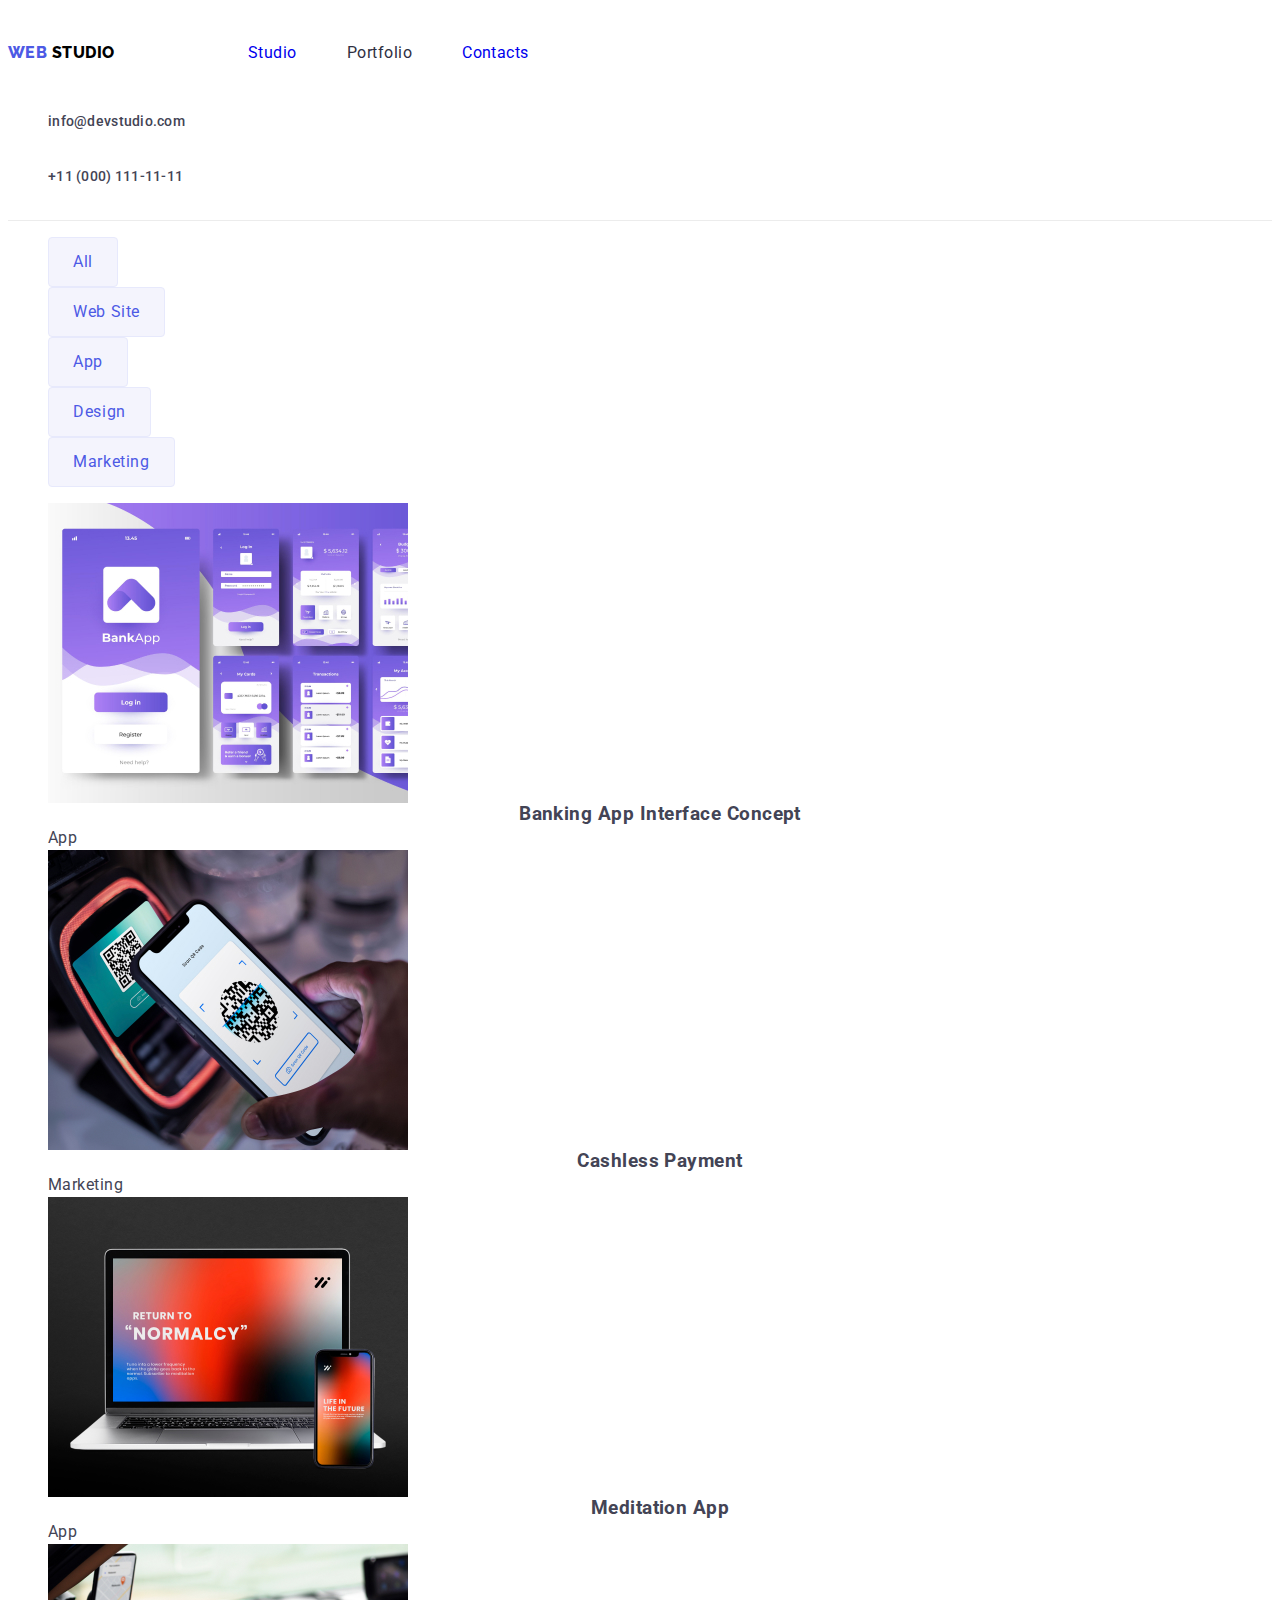
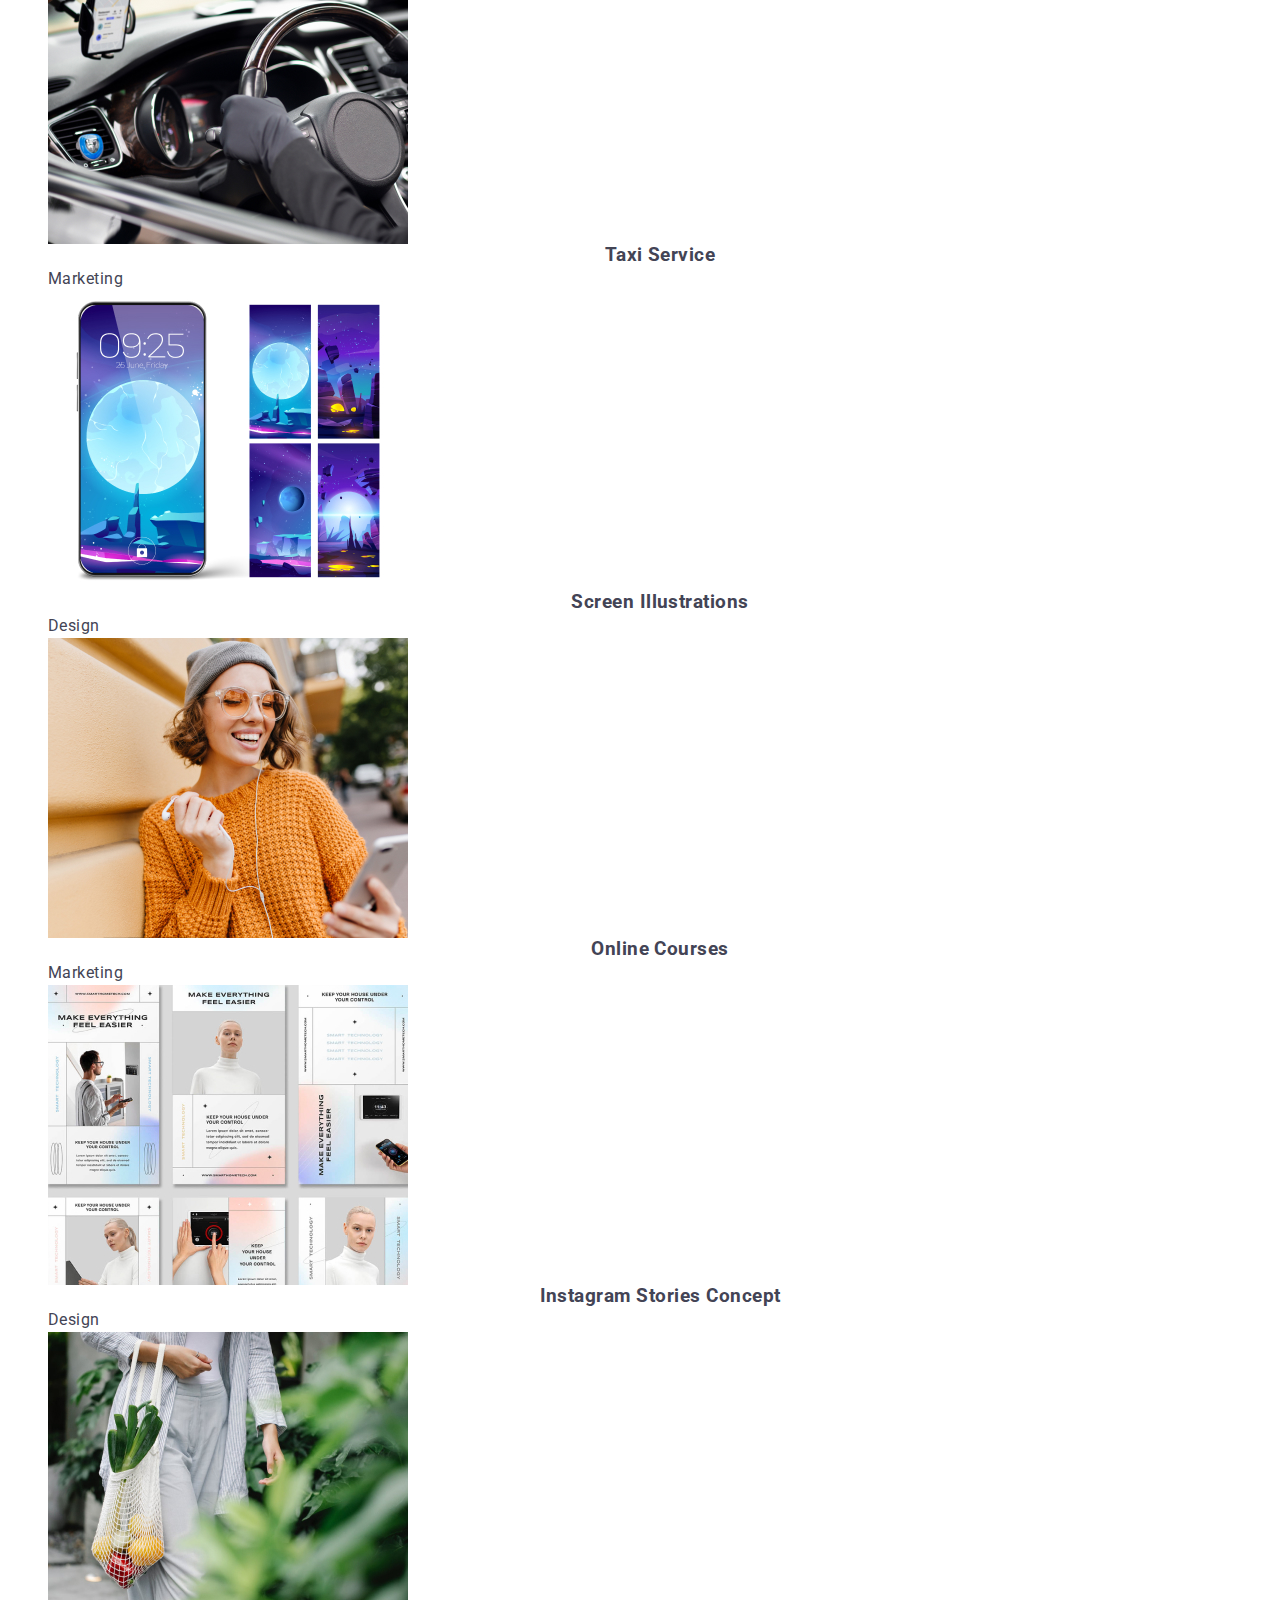
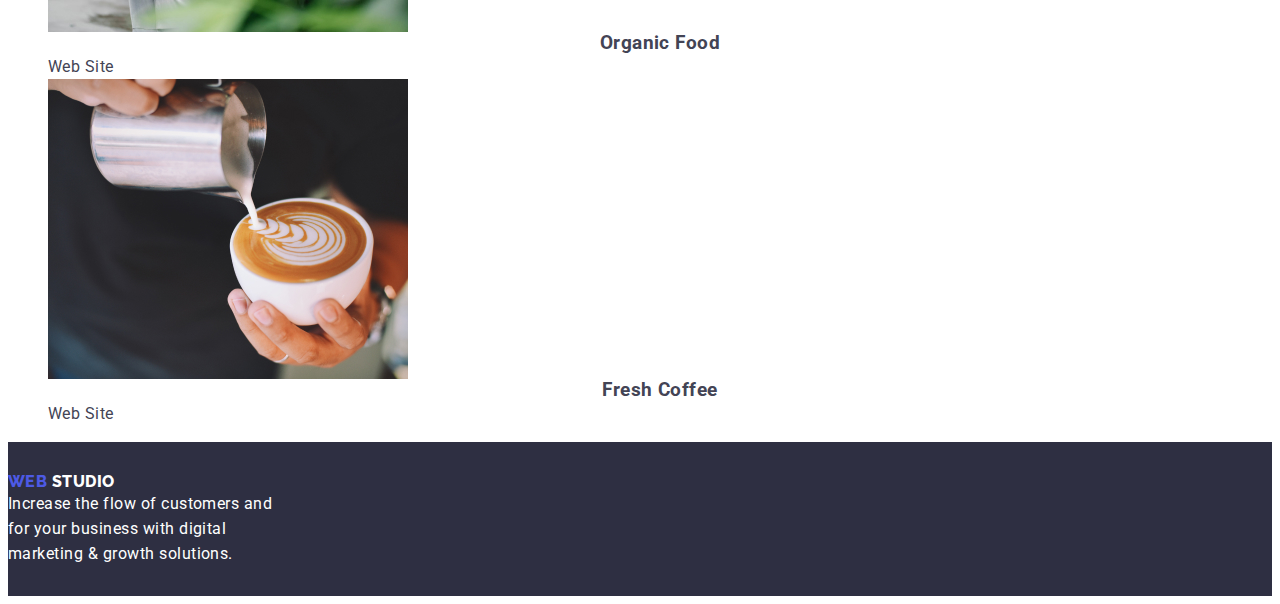
==== commit 30e45857: "Final hw 2" ====
--- a/portfolio.html
+++ b/portfolio.html
@@ -11,37 +11,37 @@
 </head>
 <body>
     <header class="page-header">
-      <div class="container menu">
+      <div class="container-menu">
         <!-- Navigation -->
         <nav class="navigation">
           <!--LOGO TEXT-->
-          <a class="logo link" href="./index.html">
+          <a class="logo" href="./index.html">
             WEB
             <span class="logo-black">STUDIO</span>
           </a>
 
-          <ul class="nav-menu list">
-            <li class="item">
-              <a class="page current link" href="./index.html">Studio</a>
+          <ul class="nav-menu-list">
+            <li class="list-item">
+              <a class="page-link" href="./index.html">Studio</a>
             </li>
-            <li class="item">
-              <a class="page link" href="./portfolio.html">Portfolio</a>
+            <li class="list-item">
+              <a class="page-current-link" href="./portfolio.html">Portfolio</a>
             </li>
-            <li class="item">
-              <a class="page link" href="Contacts">Contacts</a>
+            <li class="list-item">
+              <a class="page-link" href="Contacts">Contacts</a>
             </li>
           </ul>
         </nav>
         <!--Contacts-->
         <address>
-          <ul class="contacts-menu list">
-            <li class="item">
-              <a class="contact link" href="mailto:info@devstudio.com">
+          <ul class="contacts-menu-list">
+            <li class="list-item">
+              <a class="contact-link" href="mailto:info@devstudio.com">
                 info@devstudio.com
               </a>
             </li>
-            <li class="item">
-              <a class="contact link" href="tel:+11 (000) 111-11-11">
+            <li class="list-item">
+              <a class="contact-link" href="tel:+11 (000) 111-11-11">
                 +11 (000) 111-11-11
               </a>
             </li>
@@ -49,64 +49,63 @@
         </address>
       </div>
     </header>
-  <
 
 <main>
 <section>
 
-<ul class="list">
-  <li><button type="button" class="button-nav"> All </button></li>
-  <li><button type="button" class="button-nav"> Web Site </button></li> 
-  <li><button type="button" class="button-nav"> App </button></li>
-  <li><button type="button" class="button-nav"> Design </button></li> 
-  <li><button type="button" class="button-nav"> Marketing </button></li> 
+<ul class="list-port-nav">
+  <li class="list"><button type="button" class="button-port-nav"> All </button></li>
+  <li class="list"><button type="button" class="button-port-nav"> Web Site </button></li> 
+  <li class="list"><button type="button" class="button-port-nav"> App </button></li>
+  <li class="list"><button type="button" class="button-port-nav"> Design </button></li> 
+  <li class="list"><button type="button" class="button-port-nav"> Marketing </button></li> 
 </ul>
 
 <!--1st Layer--> 
 <ul class="portfolio-1st">
   
   
-  <li><img src="./images/portimg1.jpg" alt="Banking App Interface Concept- App" width="360"/>
+  <li class="list"><img src="./images/portimg1.jpg" alt="Banking App Interface Concept- App" width="360"/>
   <h3>Banking App Interface Concept</h3>
   <p>App</p>
   </li>
   
-  <li><img src="./images/portimg2.jpg" alt="Cashless Payment- Marketing" width="360" /> 
+  <li class="list"><img src="./images/portimg2.jpg" alt="Cashless Payment- Marketing" width="360" /> 
   <h3>Cashless Payment</h3>
   <p>Marketing</p>
   </li>
   
-  <li><img src="./images/portimg3.jpg" alt="Meditation App- App" width="360"/>
+  <li class="list"><img src="./images/portimg3.jpg" alt="Meditation App- App" width="360"/>
    <h3>Meditation App</h3>
     <p>App</p>
   </li>
 
-  <li><img src="./images/portimg4.jpg" alt="Taxi Service- Marketing" width="360"/>
+  <li class="list"><img src="./images/portimg4.jpg" alt="Taxi Service- Marketing" width="360"/>
     <h3>Taxi Service</h3>
     <p>Marketing</p>
     </li>
     
-  <li><img src="./images/portimg5.jpg" alt="Screen Illustrations- Design" width="360" /> 
+  <li class="list"><img src="./images/portimg5.jpg" alt="Screen Illustrations- Design" width="360" /> 
     <h3>Screen Illustrations</h3>
     <p>Design</p>
     </li>
     
-  <li><img src="./images/portimg6.jpg" alt="Online Courses- Marketing" width="360"/>
+  <li class="list"><img src="./images/portimg6.jpg" alt="Online Courses- Marketing" width="360"/>
     <h3>Online Courses</h3>
     <p>Marketing</p>
     </li>
 
-  <li><img src="./images/portimg7.jpg" alt="Instagram Stories Concept- Design" width="360"/>
+  <li class="list"><img src="./images/portimg7.jpg" alt="Instagram Stories Concept- Design" width="360"/>
       <h3>Instagram Stories Concept</h3>
       <p>Design</p>
       </li>
       
-  <li><img src="./images/portimg8.jpg" alt="Organic Food- Web Site" width="360" />
+  <li class="list"><img src="./images/portimg8.jpg" alt="Organic Food- Web Site" width="360" />
       <h3>Organic Food</h3>
       <p>Web Site</p>
       </li> 
       
-  <li><img src="./images/portimg9.jpg" alt="Fresh Coffee- Web Site" width="360"/>
+  <li class="list"><img src="./images/portimg9.jpg" alt="Fresh Coffee- Web Site" width="360"/>
       <h3>Fresh Coffee</h3>
       <p>Web Site</p>
   </li>
@@ -121,7 +120,7 @@
         WEB
         <span class="logo-white">STUDIO</span>
       </a>
-      <p>
+      <p class="footer-text">
         Increase the flow of customers and <br> 
         for your business with digital <br>
         marketing & growth solutions.
--- a/css/style.css
+++ b/css/style.css
@@ -1,13 +1,15 @@
-:root{
-  --iris:#4D5AE5;
-  --logo-black:#000000;
-  --white-color:#ffffff;
-  --button-filter:#f5f4fa;
-  --background-black:#2E2F42;
-  --text-white-opacity:rgba(255, 255, 255, 0.6);
-  --primary-text-color:#434455);
-  --navyblue:#2E2F42;
-  --cloud :#F4F4FD;
+:root {
+  --iris: #4d5ae5;
+  --logo-black: #000000;
+  --white-color: #ffffff;
+  --button-filter: #f5f4fa;
+  --background-black: #2e2f42;
+  --text-white-opacity: rgba(255, 255, 255, 0.6);
+  --primary-text-color: #434455;
+  --navyblue: #2e2f42;
+  --primary-black-color: #000000;
+  --cloud: #f4f4fd;
+  --cornflower: #e7e9fc;
 }
 
 h1,
@@ -15,14 +17,24 @@
 h3,
 h4,
 h5,
-h6,
+h6 {
+  margin: 0;
+  text-align: center;
+}
+h1 {
+  font-size: 56px;
+  font-weight: 700;
+  letter-spacing: 1.12px;
+  line-height: 60px;
+  font-style: normal;
+}
 p {
   margin: 0;
-}
-
+  line-height: 25px;
+}
 *,
 *::after,
-*::before{
+*::before {
   box-sizing: inherit;
 }
 
@@ -32,48 +44,61 @@
   height: auto;
 }
 
-address{
+address {
   font-style: normal;
 }
 
-body{
-  font-family:'Roboto', sans-serif;
+body {
+  font-family: "Roboto", sans-serif;
   background-color: var(--primary-white-color);
   font-size: 16px;
   color: var(--primary-text-color);
   letter-spacing: 0.03em;
-}
-
-.section{
+  font-weight: 400 900;
+}
+
+header [class="logo"],
+footer > .logo {
+  text-decoration: none;
+}
+
+li > a {
+  text-decoration: none;
+}
+.list,
+.list-item,
+contact-link {
+  list-style: none;
+  text-decoration: none;
+  padding: 0;
+  margin: 0;
+  color: inherit;
+}
+
+.section {
   padding-top: 94px;
   padding-bottom: 94px;
 }
 
-.container{
+.container {
   width: 1200px;
   padding-left: 15px;
   padding-right: 15px;
-  margin-left:auto;
+  margin-left: auto;
   margin-right: auto;
 }
 
-.list{
-  list-style: none;
-  padding: 0;
-  margin: 0;
-}
-
-.link{
-  text-decoration: none;
-  color: inherit
+.link {
+  text-decoration: none;
+  color: inherit;
 }
 
 /* Logo */
 .logo {
-color: var(--iris);
-font-family: 'Raleway', 'sans-serif';
-font-weight: 700;
-line-height: 1.2;
+  color: var(--iris);
+  font-family: "Raleway", "sans-serif";
+  font-weight: 800;
+  line-height: 1.2;
 }
 
 .logo-black {
@@ -88,28 +113,24 @@
 
 .menu,
 .navigation,
-.nav-menu,
-.contacts-menu {
+.nav-menu-list,
+contacts-menu-list {
   display: flex;
   align-items: center;
-  
-}
-
-.nav-menu {
+}
+
+.nav-menu-list,
+contacts-menu-list {
   margin-left: 93px;
 }
 
-.contacts-menu {
-  margin-left: 93px;
-}
-
-.nav-menu .item:not(:last-child),
-.contacts-menu .item:not(:last-child) {
+.nav-menu-list .list-item:not(:last-child),
+.contacts-menu-list .list-item:not(:last-child) {
   margin-right: 50px;
 }
 
-.nav-menu .page,
-.contacts-menu .contact {
+.nav-menu-list .page-header,
+.contacts-menu-list .contact-link {
   display: block;
   padding-top: 20px;
   padding-bottom: 19px;
@@ -120,16 +141,16 @@
   letter-spacing: 0.02em;
 }
 
-.contacts-menu .contact {
+.contacts-menu-list .contact-link {
   color: var(--primary-text-color);
 }
 
-.nav-menu .page:hover,
-.nav-menu .page:focus,
-.nav-menu .page.current,
-.contacts-menu .contact:hover,
-.contacts-menu .contact:focus {
-  color: var(--accent-color);
+.nav-menu-list .page:hover,
+.nav-menu-list .page:focus,
+.nav-menu-list .page-current-link,
+.contacts-menu-list .contact-link:hover,
+.contacts-menu-list .contact-link:focus {
+  color: var(--navyblue);
 }
 
 .page-header {
@@ -138,7 +159,7 @@
 
 /* button */
 
-.button{
+.button {
   border-color: transparent;
   font-family: inherit;
   letter-spacing: 0.03em;
@@ -146,52 +167,86 @@
   border-radius: 4px;
 }
 
-.button.orderservice{
+.button-orderservice:hover,
+.button-orderservice:focus {
   background-color: var(--iris);
-  color: var(--primary-white-color);
+  text-align: center;
+  cursor: pointer;
+}
+
+.button-port-nav:hover,
+.button-port-nav:focus {
+  background-color: var(--iris);
+  color: var(--cloud);
+  text-align: center;
+  cursor: pointer;
+}
+.button-orderservice {
+  color: var(--white-color);
   font-weight: 700;
   font-size: 16px;
   line-height: 1.87;
   letter-spacing: 0.06em;
   padding: 10px 32px;
   margin-top: 30px;
-}
-
-.button.orderservice:hover,
-.button.orderservice:focus{
-  background-color: var(--primary-text-color);
-}
-
+  border-radius: 4px;
+  background: var(--iris);
+  box-shadow: 0px 4px 4px 0px rgba(0, 0, 0, 0.15);
+  display: flex;
+}
+
+.button-port-nav {
+  background-color: var(--cloud);
+  display: flex;
+  padding: 12px 24px;
+  border: 1px solid var(--cornflower);
+  justify-content: center;
+  align-items: center;
+  color: var(--iris);
+  text-align: center;
+  font-family: "Roboto", sans-serif;
+  font-size: 16px;
+  font-style: normal;
+  font-weight: 400 900;
+  line-height: 24px;
+  letter-spacing: 0.64px;
+  border-radius: 4px;
+}
 /* hero */
-.hero{
+.hero {
   padding-top: 200px;
   padding-bottom: 200px;
   text-align: center;
 }
 
-.bg-hero{
+.bg-hero {
   background-color: var(--background-black);
 }
 
-.hero-title{
+.hero-title {
   /* margin-bottom: 30px; */
   color: var(--white-color);
   font-weight: 900;
   line-height: 1.36;
   text-align: center;
   letter-spacing: 0.06em;
-  text-transform: uppercase;
 }
 /*our team */
 
-.our-team{
+.our-team {
   background-color: var(--cloud);
 }
 /*footer */
-.footer{
+.footer {
   background-color: var(--navyblue);
-}
-
+  padding-top: 30px;
+  padding-bottom: 30px;
+}
+
+.footer-text {
+  text-align: left;
+  color: var(--white-color);
+}
 /* .header-nav {
 font-family: sans-serif;
 text-decoration: none;
@@ -213,7 +268,7 @@
 outline-color: rgb(126, 228, 148);
 transition: background-color 3s;
 border-color: black;
-border-radius: 10%;
+border-radius: 4px;
 } */
 
 /* .main-orderservice {
@@ -348,4 +403,4 @@
 font-style: normal;
 font-weight: 500;
 line-height: 24px;     150%
-letter-spacing: 0.64px; */+letter-spacing: 0.64px; */
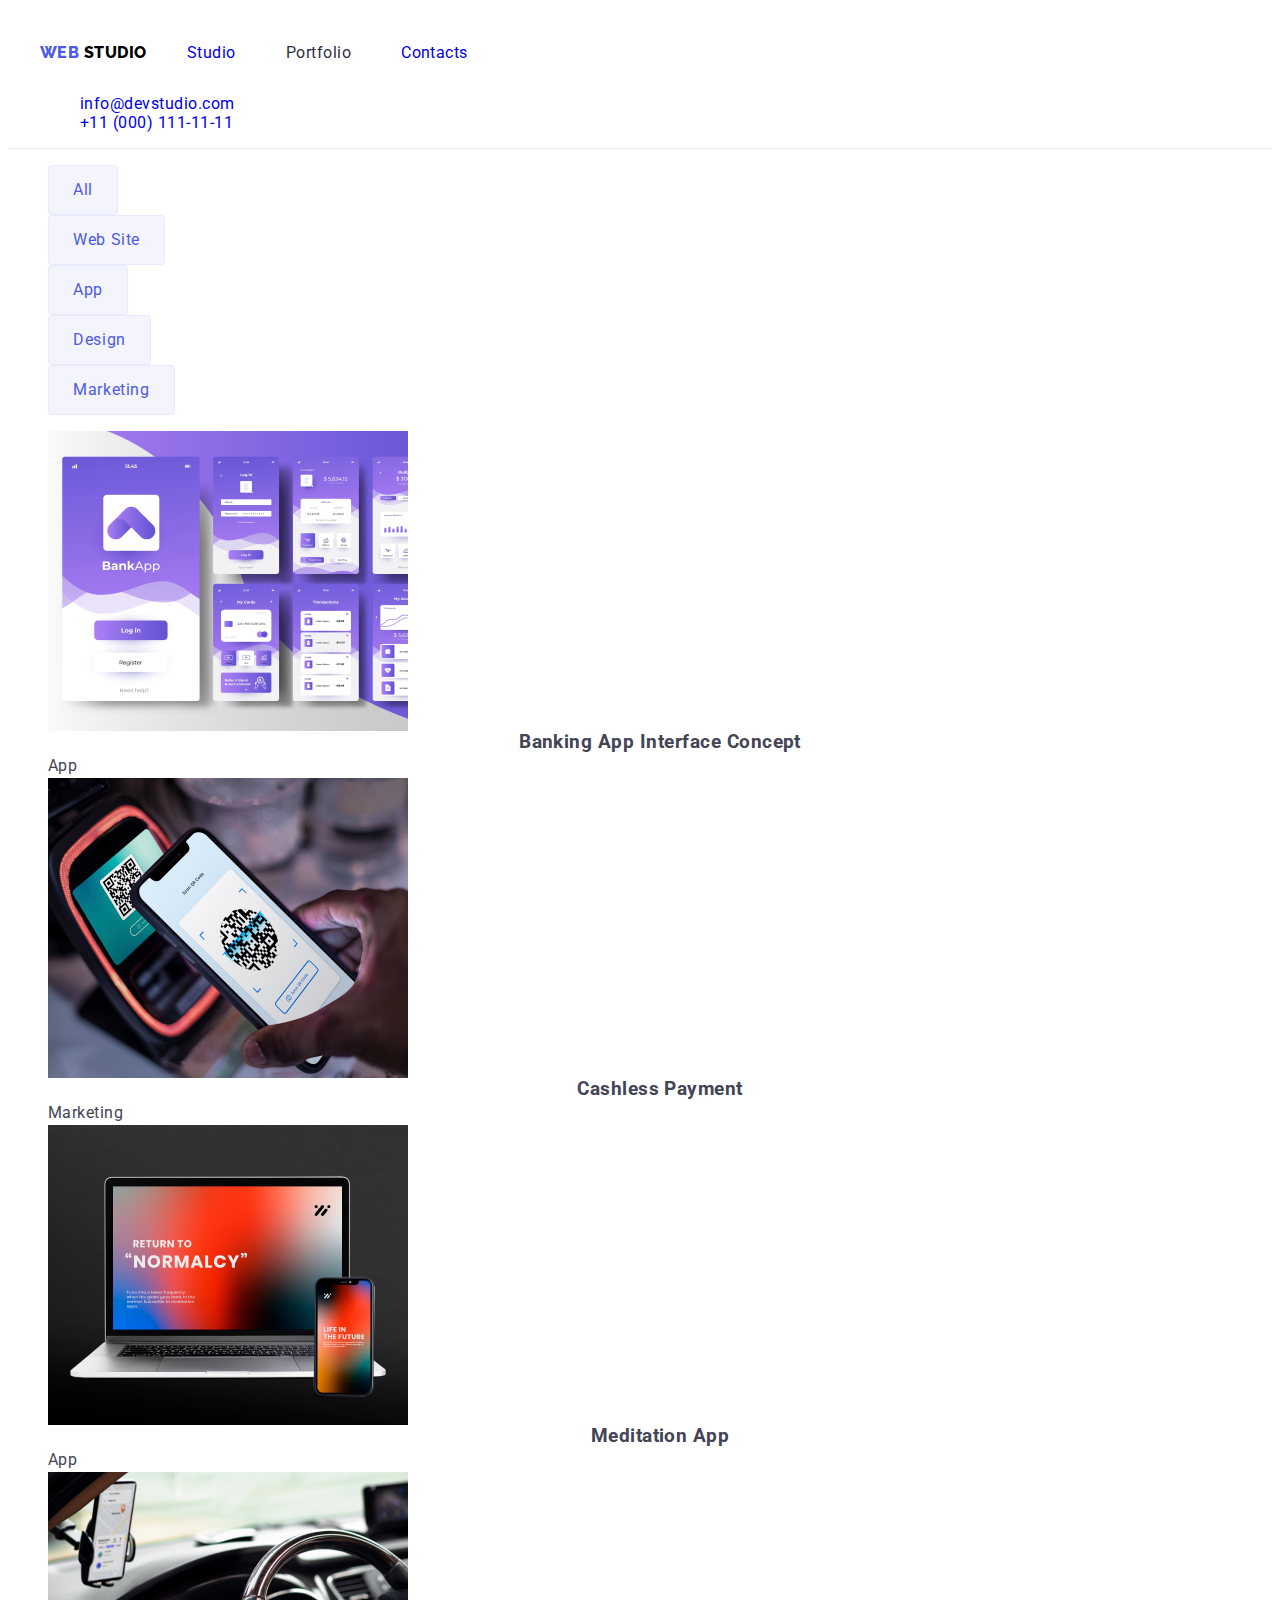
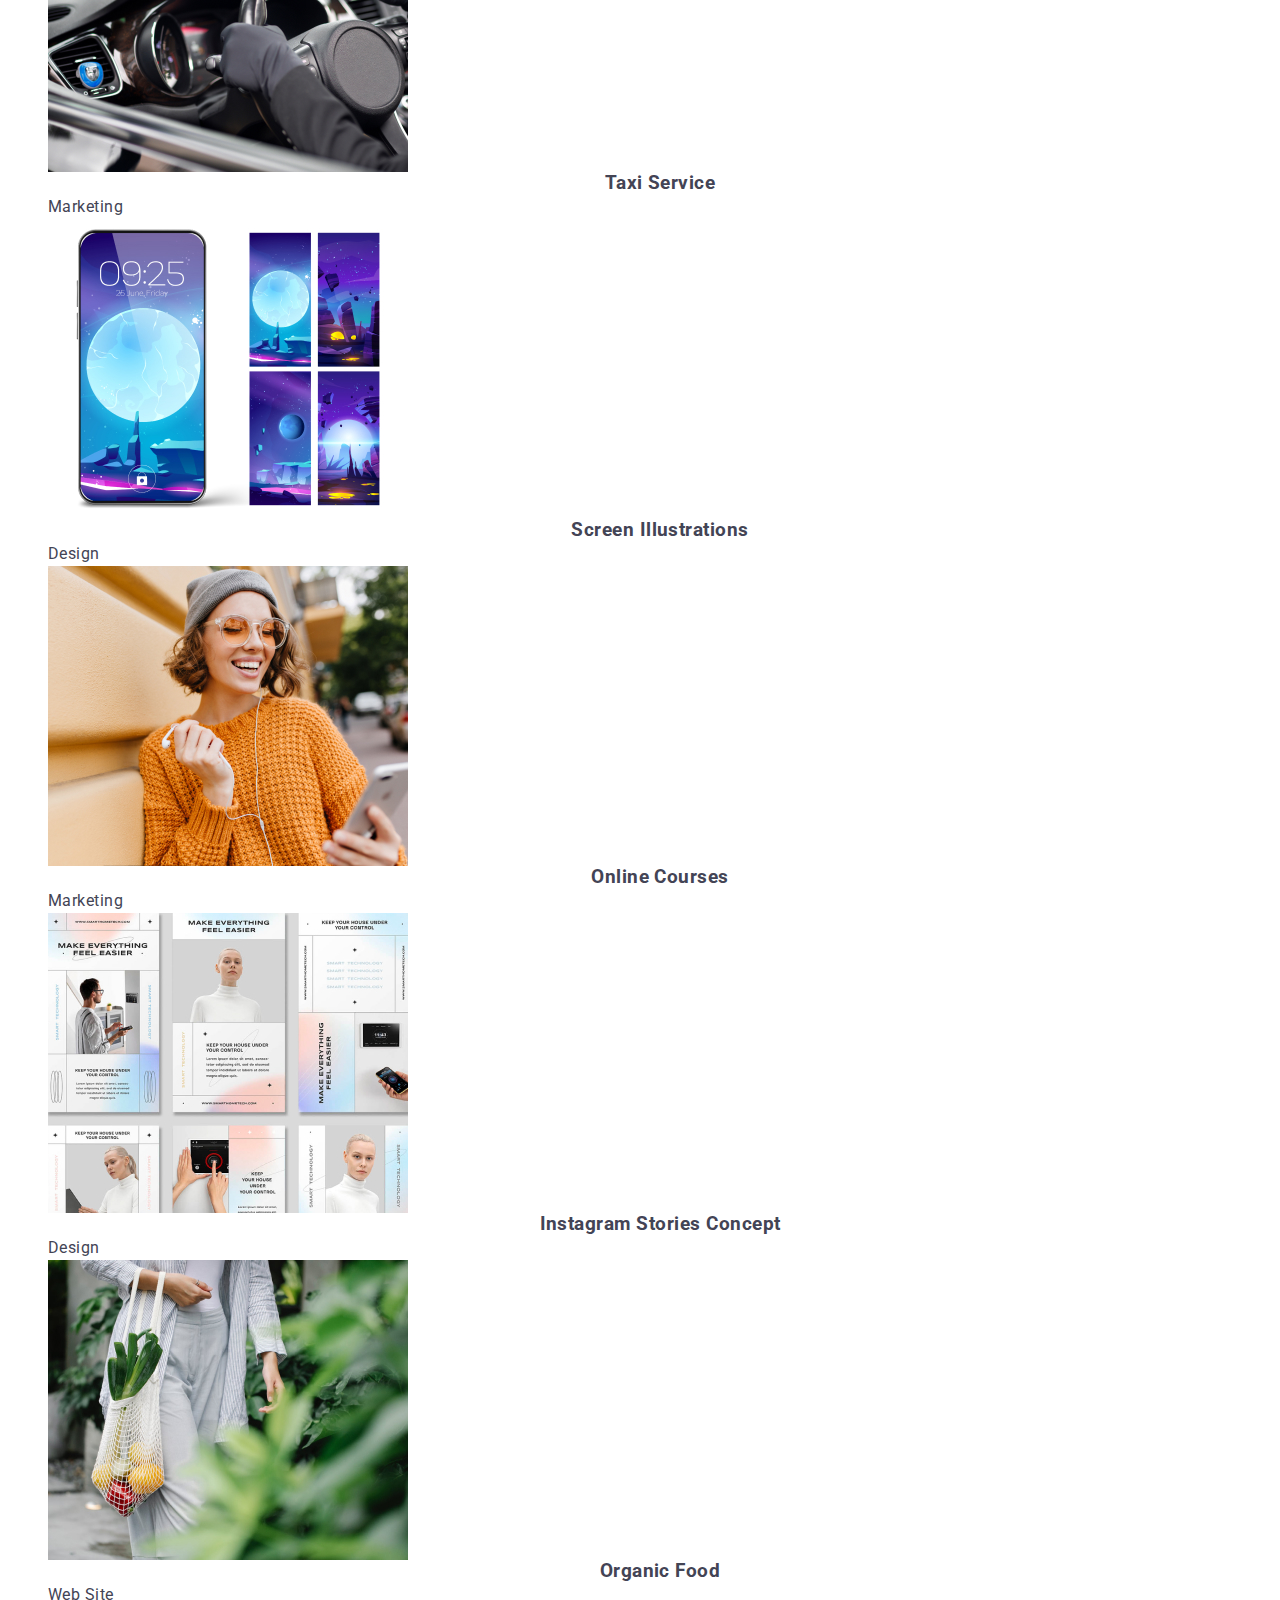
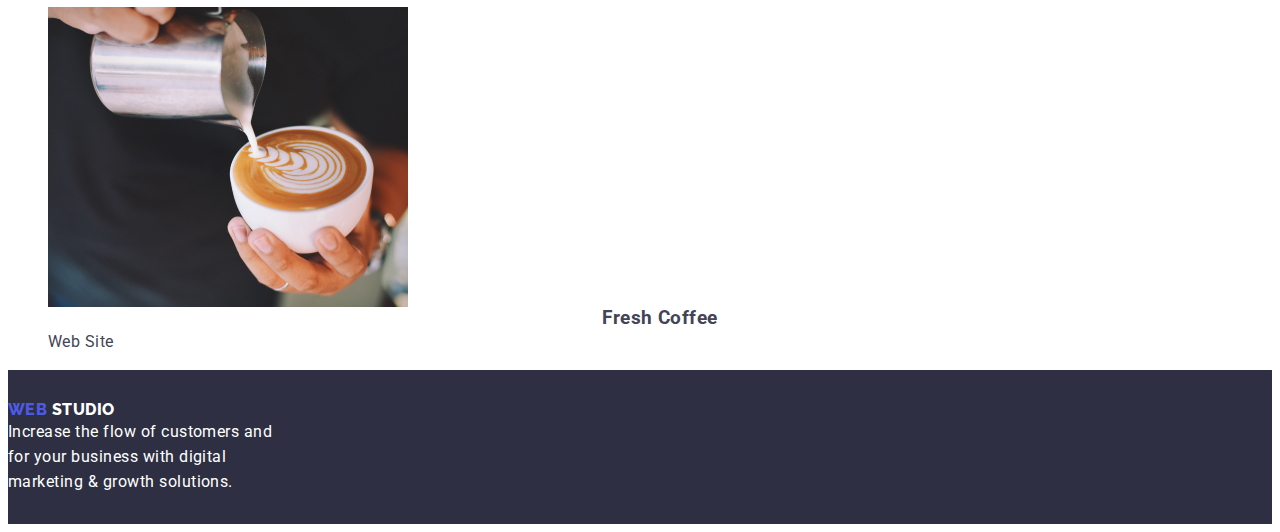
==== commit 742d7e8b: "final hw2" ====
--- a/portfolio.html
+++ b/portfolio.html
@@ -3,11 +3,10 @@
 <head>
   <title>Portfolio</title>
   <meta charset="utf-8">
-  <link rel="stylesheet" href="./css/style.css" />
+  <link rel="stylesheet" href="./css/style.css" >
   <link
       href="https://fonts.googleapis.com/css2?family=Raleway:wght@800&family=Roboto:wght@400;500;700;900&display=swap"
-      rel="stylesheet"
-    />
+      rel="stylesheet">
 </head>
 <body>
     <header class="page-header">
--- a/css/style.css
+++ b/css/style.css
@@ -80,7 +80,7 @@
   padding-bottom: 94px;
 }
 
-.container {
+.container-menu {
   width: 1200px;
   padding-left: 15px;
   padding-right: 15px;
@@ -121,7 +121,7 @@
 
 .nav-menu-list,
 contacts-menu-list {
-  margin-left: 93px;
+  margin-left: 0px;
 }
 
 .nav-menu-list .list-item:not(:last-child),
@@ -130,23 +130,19 @@
 }
 
 .nav-menu-list .page-header,
-.contacts-menu-list .contact-link {
+.contacts-menu-list .page-header {
   display: block;
   padding-top: 20px;
   padding-bottom: 19px;
-  color: var(--primary-black-color);
+  color: var(--primary-text-color);
   font-weight: 500;
   font-size: 14px;
   line-height: 1.14;
   letter-spacing: 0.02em;
 }
 
-.contacts-menu-list .contact-link {
-  color: var(--primary-text-color);
-}
-
-.nav-menu-list .page:hover,
-.nav-menu-list .page:focus,
+.nav-menu-list .page-link:hover,
+.nav-menu-list .page-link:focus,
 .nav-menu-list .page-current-link,
 .contacts-menu-list .contact-link:hover,
 .contacts-menu-list .contact-link:focus {
@@ -200,8 +196,6 @@
   display: flex;
   padding: 12px 24px;
   border: 1px solid var(--cornflower);
-  justify-content: center;
-  align-items: center;
   color: var(--iris);
   text-align: center;
   font-family: "Roboto", sans-serif;
@@ -213,13 +207,11 @@
   border-radius: 4px;
 }
 /* hero */
-.hero {
+.hero-bg-hero {
   padding-top: 200px;
   padding-bottom: 200px;
   text-align: center;
-}
-
-.bg-hero {
+  justify-content: center;
   background-color: var(--background-black);
 }
 
@@ -247,160 +239,3 @@
   text-align: left;
   color: var(--white-color);
 }
-/* .header-nav {
-font-family: sans-serif;
-text-decoration: none;
-white-space: nowrap;
-font-size: 16px;
-}
-.nav {
-  text-decoration: none;
-  white-space: nowrap;
-  font-size: 16px;
-}
-.center-nav {
-  color: blue;
-  text-decoration-color: blue;
-  font-size: 16px;
-}
-.center-nav:hover {
-color: darkblue;
-outline-color: rgb(126, 228, 148);
-transition: background-color 3s;
-border-color: black;
-border-radius: 4px;
-} */
-
-/* .main-orderservice {
-  background: #2E2F42;
-  width: 1000px;
-height: 200px;
-        }
-
- 
-.h1-orderservice {
-  width: 496px;
-  color: #FFF;
-  text-align: center;
-  font-family: Roboto;
-  font-size: 40px;
-  font-style: normal;
-  font-weight: 700;
-  line-height: 60px; 
-  letter-spacing: 1.12px;
-        }
- 
-.button-orderservice {
-            position: absolute;
-            align-content: center;
-            text-align: center;
-            bottom: 20px;
-            left: 250px;
-      margin: 25%;
-      
-          }
-
-.button {
-  background-color: blueviolet;
-  color-scheme: green;
-}
-a {
-  text-decoration: none;
-  font-size: 16px;
-}
-li {
-list-style: none;
-
-}
-address {
-  color:black;
-  text-decoration: none;
-  font-size: 16px;
-}
-address:hover {
-color: blue;
-}
-
-
-h2,h3,p,h1 {
-  font-family: 'roboto', sans-serif;
-}
-button{
-  border-color: blue;
- border-radius: 4px;
-background: var(--iris, #4D5AE5);
-box-shadow: 0px 4px 4px 0px rgba(0, 0, 0, 0.15);
-}
-
-.strategy {
-
-display: flex;
-width: 264px;
-flex-direction: column;
-align-items: flex-start;
-gap: 8px;
-
-}
-.punctuality {
-display: flex;
-width: 264px;
-flex-direction: column;
-align-items: flex-start;
-gap: 8px;
-}
-
-.diligence {
-display: flex;
-width: 264px;
-flex-direction: column;
-align-items: flex-start;
-gap: 8px;
-
-}
-
-.technologies{
-display: flex;
-width: 264px;
-flex-direction: column;
-align-items: flex-start;
-gap: 8px;
-} */
-/* teamcard section*/
-
-/* .teamcard-section {
-  padding: 5px;
-  max-width: 1000px;
-  background-color: #fff;
-  border: 2px;
-}
-
-.teamcard {
-  margin-bottom: 30px;
-  border: 2px;
-}
-.teamcard-img {
-  display: block;
-  max-width: 500%;
-  height: auto;
-  align-items: center;
-}
-.teamname {
-  margin-top: 0;
-  margin-bottom: 20px;
-  border: 2px ;
-  text-align: center;
-}
-
-.teamrole {
-  margin-bottom: 0;
-  margin-top: 0;
-  border: 2px;
-  text-align: center;
-} */
-/* Button Text
-font-family: Roboto;
-font-size: 16px;
-font-style: normal;
-font-weight: 500;
-line-height: 24px;     150%
-letter-spacing: 0.64px; */
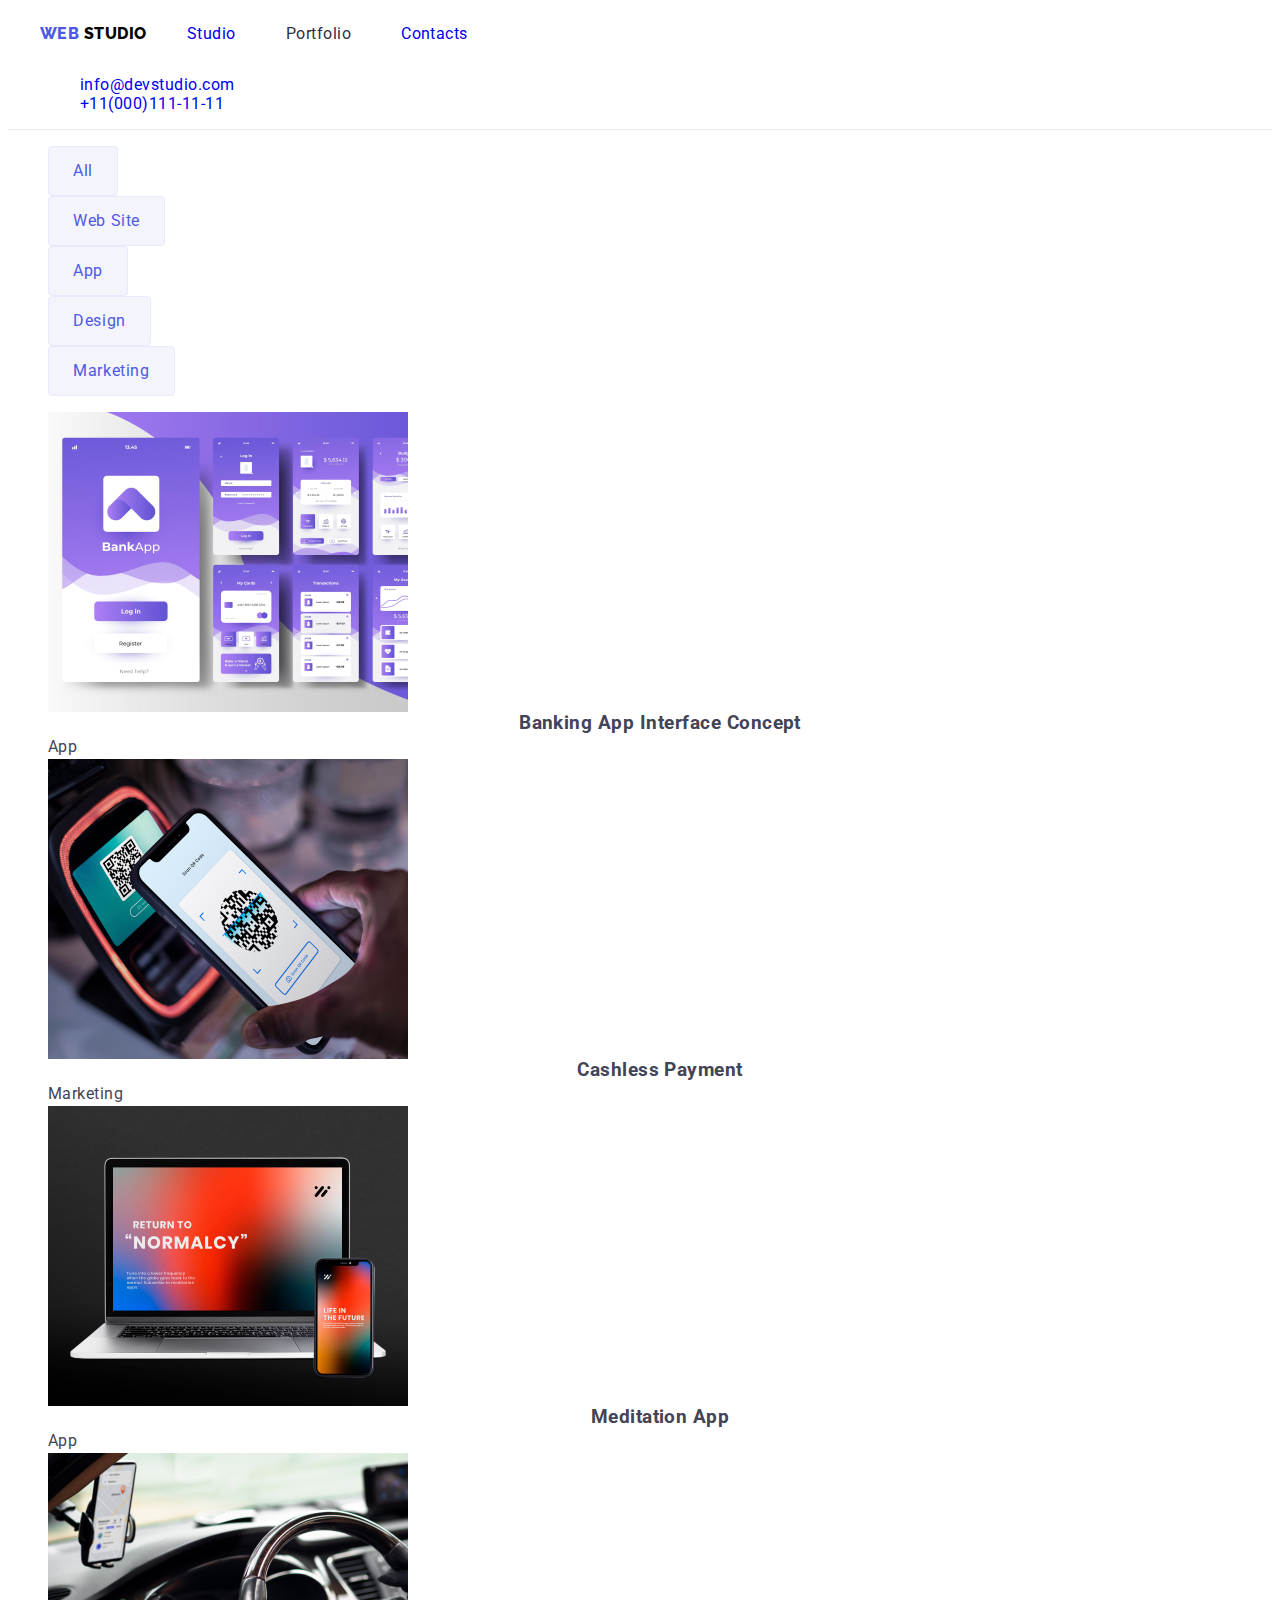
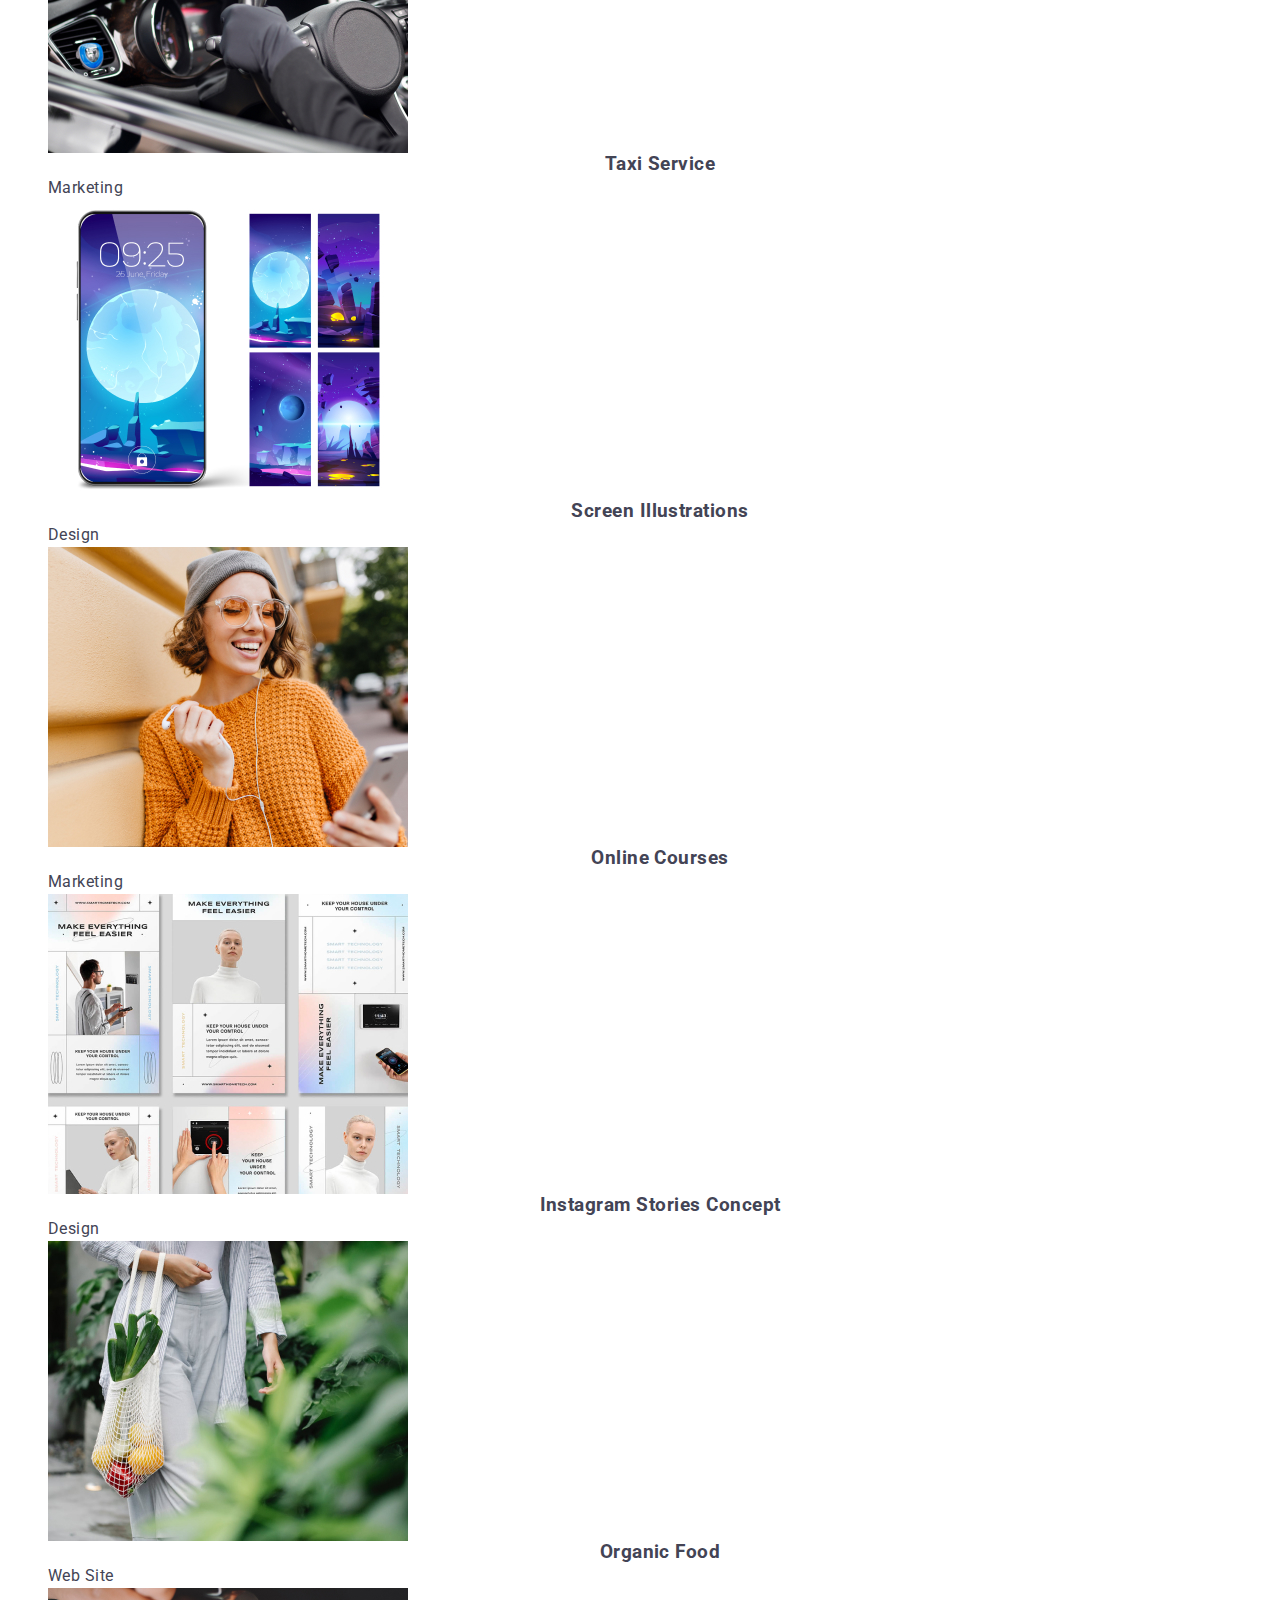
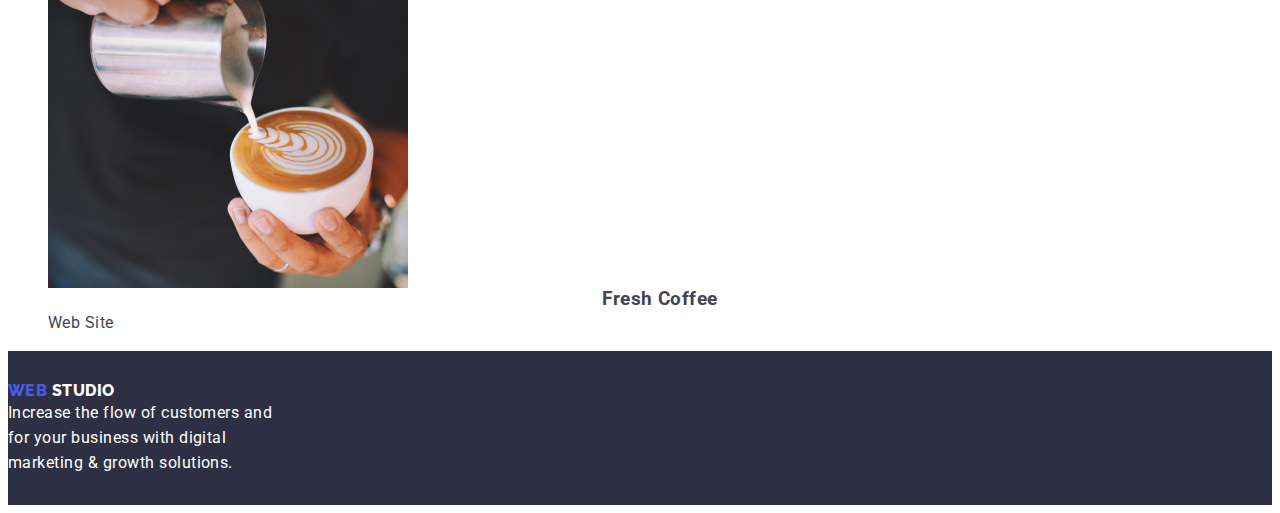
==== commit b30c18cd: "final" ====
--- a/portfolio.html
+++ b/portfolio.html
@@ -1,14 +1,16 @@
-<!doctype html>
-<br lang="en">
-<head>
+<!DOCTYPE html>
+<html lang="en">
   <title>Portfolio</title>
-  <meta charset="utf-8">
-  <link rel="stylesheet" href="./css/style.css" >
-  <link
+  <head>
+    <meta charset="utf-8" />
+    <link rel="stylesheet" href="./css/style.css" />
+    <link
       href="https://fonts.googleapis.com/css2?family=Raleway:wght@800&family=Roboto:wght@400;500;700;900&display=swap"
-      rel="stylesheet">
-</head>
-<body>
+      rel="stylesheet"
+    />
+  </head>
+
+  <body>
     <header class="page-header">
       <div class="container-menu">
         <!-- Navigation -->
@@ -41,7 +43,7 @@
             </li>
             <li class="list-item">
               <a class="contact-link" href="tel:+11 (000) 111-11-11">
-                +11 (000) 111-11-11
+                +11(000)111-11-11
               </a>
             </li>
           </ul>
@@ -49,85 +51,131 @@
       </div>
     </header>
 
-<main>
-<section>
+    <main>
+      <section>
+        <ul class="list-port-nav">
+          <li class="list">
+            <button type="button" class="button-port-nav">All</button>
+          </li>
+          <li class="list">
+            <button type="button" class="button-port-nav">Web Site</button>
+          </li>
+          <li class="list">
+            <button type="button" class="button-port-nav">App</button>
+          </li>
+          <li class="list">
+            <button type="button" class="button-port-nav">Design</button>
+          </li>
+          <li class="list">
+            <button type="button" class="button-port-nav">Marketing</button>
+          </li>
+        </ul>
 
-<ul class="list-port-nav">
-  <li class="list"><button type="button" class="button-port-nav"> All </button></li>
-  <li class="list"><button type="button" class="button-port-nav"> Web Site </button></li> 
-  <li class="list"><button type="button" class="button-port-nav"> App </button></li>
-  <li class="list"><button type="button" class="button-port-nav"> Design </button></li> 
-  <li class="list"><button type="button" class="button-port-nav"> Marketing </button></li> 
-</ul>
+        <!--1st Layer-->
+        <ul class="portfolio-1st">
+          <li class="list">
+            <img
+              src="./images/portimg1.jpg"
+              alt="Banking App Interface Concept- App"
+              width="360"
+            />
+            <h3>Banking App Interface Concept</h3>
+            <p>App</p>
+          </li>
 
-<!--1st Layer--> 
-<ul class="portfolio-1st">
-  
-  
-  <li class="list"><img src="./images/portimg1.jpg" alt="Banking App Interface Concept- App" width="360"/>
-  <h3>Banking App Interface Concept</h3>
-  <p>App</p>
-  </li>
-  
-  <li class="list"><img src="./images/portimg2.jpg" alt="Cashless Payment- Marketing" width="360" /> 
-  <h3>Cashless Payment</h3>
-  <p>Marketing</p>
-  </li>
-  
-  <li class="list"><img src="./images/portimg3.jpg" alt="Meditation App- App" width="360"/>
-   <h3>Meditation App</h3>
-    <p>App</p>
-  </li>
+          <li class="list">
+            <img
+              src="./images/portimg2.jpg"
+              alt="Cashless Payment- Marketing"
+              width="360"
+            />
+            <h3>Cashless Payment</h3>
+            <p>Marketing</p>
+          </li>
 
-  <li class="list"><img src="./images/portimg4.jpg" alt="Taxi Service- Marketing" width="360"/>
-    <h3>Taxi Service</h3>
-    <p>Marketing</p>
-    </li>
-    
-  <li class="list"><img src="./images/portimg5.jpg" alt="Screen Illustrations- Design" width="360" /> 
-    <h3>Screen Illustrations</h3>
-    <p>Design</p>
-    </li>
-    
-  <li class="list"><img src="./images/portimg6.jpg" alt="Online Courses- Marketing" width="360"/>
-    <h3>Online Courses</h3>
-    <p>Marketing</p>
-    </li>
+          <li class="list">
+            <img
+              src="./images/portimg3.jpg"
+              alt="Meditation App- App"
+              width="360"
+            />
+            <h3>Meditation App</h3>
+            <p>App</p>
+          </li>
 
-  <li class="list"><img src="./images/portimg7.jpg" alt="Instagram Stories Concept- Design" width="360"/>
-      <h3>Instagram Stories Concept</h3>
-      <p>Design</p>
-      </li>
-      
-  <li class="list"><img src="./images/portimg8.jpg" alt="Organic Food- Web Site" width="360" />
-      <h3>Organic Food</h3>
-      <p>Web Site</p>
-      </li> 
-      
-  <li class="list"><img src="./images/portimg9.jpg" alt="Fresh Coffee- Web Site" width="360"/>
-      <h3>Fresh Coffee</h3>
-      <p>Web Site</p>
-  </li>
-  
-</ul>
-</section>
+          <li class="list">
+            <img
+              src="./images/portimg4.jpg"
+              alt="Taxi Service- Marketing"
+              width="360"
+            />
+            <h3>Taxi Service</h3>
+            <p>Marketing</p>
+          </li>
 
-</main>
+          <li class="list">
+            <img
+              src="./images/portimg5.jpg"
+              alt="Screen Illustrations- Design"
+              width="360"
+            />
+            <h3>Screen Illustrations</h3>
+            <p>Design</p>
+          </li>
 
- <footer class="footer">
+          <li class="list">
+            <img
+              src="./images/portimg6.jpg"
+              alt="Online Courses- Marketing"
+              width="360"
+            />
+            <h3>Online Courses</h3>
+            <p>Marketing</p>
+          </li>
+
+          <li class="list">
+            <img
+              src="./images/portimg7.jpg"
+              alt="Instagram Stories Concept- Design"
+              width="360"
+            />
+            <h3>Instagram Stories Concept</h3>
+            <p>Design</p>
+          </li>
+
+          <li class="list">
+            <img
+              src="./images/portimg8.jpg"
+              alt="Organic Food- Web Site"
+              width="360"
+            />
+            <h3>Organic Food</h3>
+            <p>Web Site</p>
+          </li>
+
+          <li class="list">
+            <img
+              src="./images/portimg9.jpg"
+              alt="Fresh Coffee- Web Site"
+              width="360"
+            />
+            <h3>Fresh Coffee</h3>
+            <p>Web Site</p>
+          </li>
+        </ul>
+      </section>
+    </main>
+
+    <footer class="footer">
       <a class="logo" href="./index.html">
         WEB
         <span class="logo-white">STUDIO</span>
       </a>
       <p class="footer-text">
-        Increase the flow of customers and <br> 
-        for your business with digital <br>
+        Increase the flow of customers and <br />
+        for your business with digital <br />
         marketing & growth solutions.
       </p>
     </footer>
-
-</body> 
-
-
+  </body>
 </html>
-
